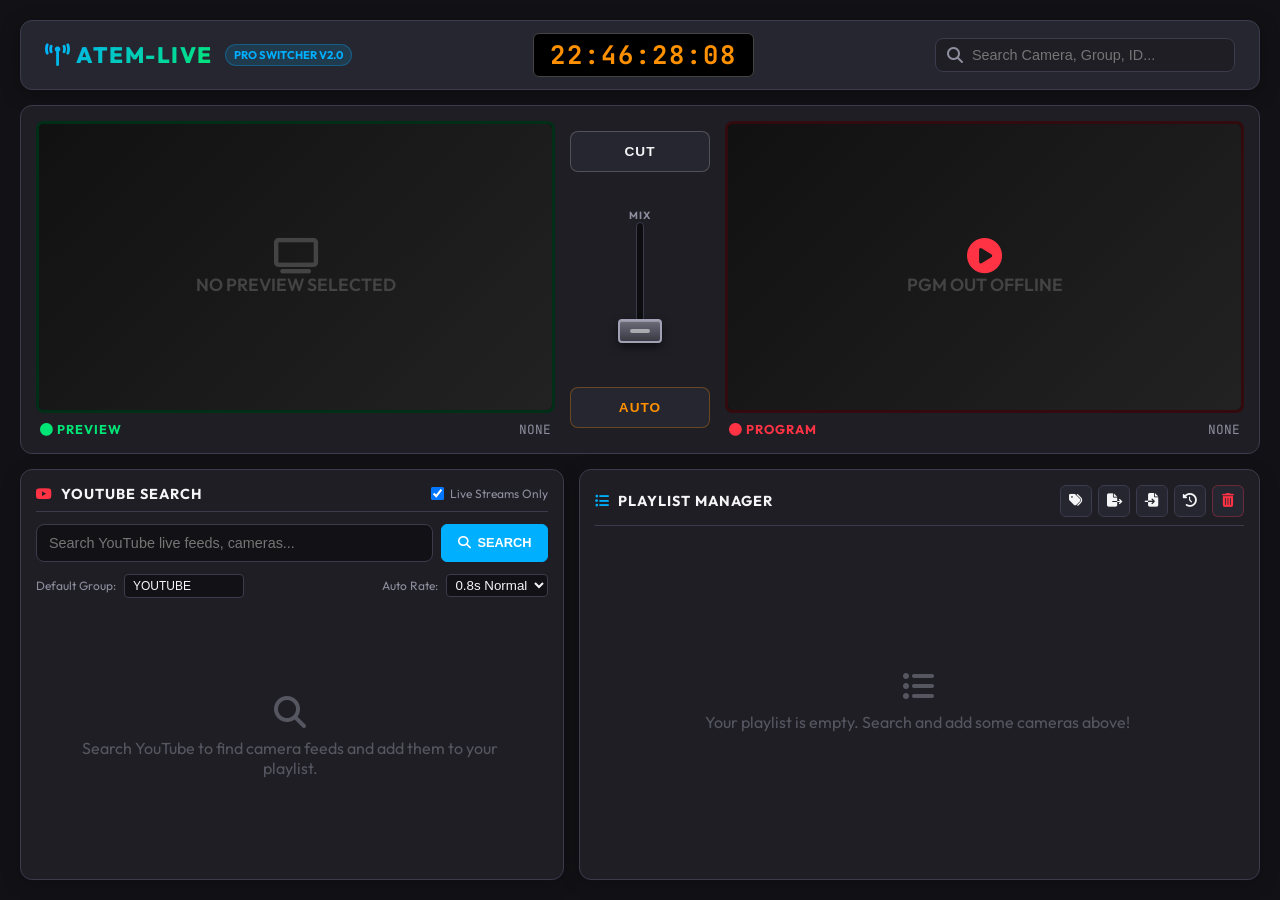
==== templates/console.html @ 8ec348fd "Initial commit" ====
<!DOCTYPE html>
<html lang="en">
<head>
    <meta charset="UTF-8">
    <meta name="viewport" content="width=device-width, initial-scale=1.0">
    <title>YT Live Camera - Switcher Console</title>
    <!-- Use our premium broadcaster CSS -->
    <link rel="stylesheet" href="/static/css/console.css">
    <!-- Font Awesome for clean, premium icons -->
    <link rel="stylesheet" href="https://cdnjs.cloudflare.com/ajax/libs/font-awesome/6.4.0/css/all.min.css">
    
    <!-- Global JS Error Overlay for Debugging -->
    <script>
        window.onerror = function(msg, url, line, col, error) {
            const errDiv = document.createElement('div');
            errDiv.style.position = 'fixed';
            errDiv.style.top = '10px';
            errDiv.style.left = '10px';
            errDiv.style.backgroundColor = 'rgba(255, 30, 30, 0.95)';
            errDiv.style.color = 'white';
            errDiv.style.padding = '15px';
            errDiv.style.zIndex = '99999';
            errDiv.style.fontFamily = 'monospace';
            errDiv.style.borderRadius = '8px';
            errDiv.style.border = '2px solid white';
            errDiv.style.boxShadow = '0 0 20px rgba(0,0,0,0.5)';
            errDiv.style.fontSize = '12px';
            errDiv.style.maxWidth = '90vw';
            errDiv.style.wordBreak = 'break-all';
            errDiv.innerHTML = `<strong>Console JS Error:</strong> ${msg}<br><strong>File:</strong> ${url}<br><strong>Line:</strong> ${line}:${col}<br><br><strong>Stack:</strong> ${error ? error.stack : 'N/A'}`;
            document.body.appendChild(errDiv);
            return false;
        };
    </script>
</head>
<body>
    <!-- Top Bar Header -->
    <header class="switcher-header">
        <div class="brand-section">
            <span class="brand-logo"><i class="fa-solid fa-tower-broadcast"></i> ATEM-LIVE</span>
            <span class="brand-badge">PRO SWITCHER v2.0</span>
        </div>
        
        <!-- Live System Clock (Timecode) -->
        <div class="timecode-display" id="timecode">00:00:00:00</div>
        
        <!-- Search Bar -->
        <div class="search-bar-container">
            <i class="fa-solid fa-magnifying-glass search-icon"></i>
            <input type="text" id="search-input" class="search-input" placeholder="Search Camera, Group, ID...">
        </div>
    </header>

    <!-- Main Workspace -->
    <div class="switcher-workspace">
        <!-- MONITOR WALL -->
        <div class="monitor-wall">
            <!-- PREVIEW (PVW) MONITOR -->
            <div class="monitor pvw" id="pvw-monitor">
                <div class="monitor-screen" id="pvw-screen">
                    <div id="pvw-player"></div>
                    <div class="monitor-screen-placeholder" id="pvw-placeholder">
                        <i class="fa-solid fa-tv fa-2x"></i>
                        <span>NO PREVIEW SELECTED</span>
                    </div>
                </div>
                <div class="tally-label">
                    <span class="tally-text"><i class="fa-solid fa-circle"></i> PREVIEW</span>
                    <span class="cam-name-tag" id="pvw-cam-name">NONE</span>
                </div>
            </div>

            <!-- TRANSITION CONTROLS (T-BAR) -->
            <div class="transition-center">
                <button class="trans-btn btn-cut" id="cut-btn" title="Instant Cut Switch">CUT</button>
                
                <!-- Interactive Visual T-Bar -->
                <div class="tbar-container" id="tbar-container">
                    <span class="tbar-label">MIX</span>
                    <div class="tbar-track" id="tbar-track">
                        <div class="tbar-progress" id="tbar-progress"></div>
                        <div class="tbar-handle" id="tbar-handle"></div>
                    </div>
                    <span class="tbar-label">WIPE</span>
                </div>
                
                <button class="trans-btn btn-auto" id="auto-btn" title="Timed Auto Mix Transition">AUTO</button>
            </div>

            <!-- PROGRAM (PGM) MONITOR -->
            <div class="monitor pgm" id="pgm-monitor">
                <div class="monitor-screen" id="pgm-screen">
                    <div id="pgm-player"></div>
                    <div class="monitor-screen-placeholder" id="pgm-placeholder">
                        <i class="fa-solid fa-circle-play fa-2x" style="color: var(--color-pgm);"></i>
                        <span>PGM OUT OFFLINE</span>
                    </div>
                </div>
                <div class="tally-label">
                    <span class="tally-text"><i class="fa-solid fa-circle"></i> PROGRAM</span>
                    <span class="cam-name-tag" id="pgm-cam-name">NONE</span>
                </div>
            </div>
        </div>

        <!-- DUAL COLUMN CONTROL ZONE -->
        <div class="control-zone">
            <!-- COLUMN 1: YOUTUBE SEARCH & DISCOVERY -->
            <div class="control-panel search-panel">
                <div class="panel-header">
                    <h3><i class="fa-brands fa-youtube" style="color: var(--color-pgm);"></i> YOUTUBE SEARCH</h3>
                    <div class="search-filters">
                        <label class="checkbox-label">
                            <input type="checkbox" id="yt-search-live" checked> Live Streams Only
                        </label>
                    </div>
                </div>
                
                <div class="search-form-row">
                    <input type="text" id="yt-search-query" placeholder="Search YouTube live feeds, cameras...">
                    <button class="btn-primary" id="yt-search-btn"><i class="fa-solid fa-magnifying-glass"></i> SEARCH</button>
                </div>
                
                <div class="search-settings-row">
                    <label>Default Group:</label>
                    <input type="text" id="yt-default-group" value="YOUTUBE" placeholder="e.g. CITIES">
                    
                    <!-- Auto Rate Select -->
                    <label style="margin-left:auto;">Auto Rate:</label>
                    <select id="auto-rate-select" style="padding: 2px 4px; background: var(--bg-dark); border: 1px solid var(--border-color); color: var(--text-main); border-radius: 4px;">
                        <option value="400">0.4s Fast</option>
                        <option value="800" selected>0.8s Normal</option>
                        <option value="1500">1.5s Slow</option>
                        <option value="3000">3.0s Long</option>
                    </select>
                </div>

                <div class="search-results-list" id="yt-search-results">
                    <div class="panel-placeholder">
                        <i class="fa-solid fa-magnifying-glass fa-2x"></i>
                        <p>Search YouTube to find camera feeds and add them to your playlist.</p>
                    </div>
                </div>
            </div>

            <!-- COLUMN 2: PLAYLIST MANAGER -->
            <div class="control-panel playlist-panel">
                <div class="panel-header">
                    <h3><i class="fa-solid fa-list-ul" style="color: var(--color-blue);"></i> PLAYLIST MANAGER</h3>
                    
                    <!-- Quick System Actions Toolbar -->
                    <div class="header-actions">
                        <button class="icon-btn" id="fetch-all-titles-btn" title="Download names from YouTube"><i class="fa-solid fa-tags"></i></button>
                        <button class="icon-btn" id="export-playlist-btn" title="Export playlist as JSON"><i class="fa-solid fa-file-export"></i></button>
                        <button class="icon-btn" id="import-playlist-trigger" title="Upload playlist from JSON"><i class="fa-solid fa-file-import"></i></button>
                        <button class="icon-btn" id="restore-backup-btn" title="Restore Backup Playlist"><i class="fa-solid fa-clock-rotate-left"></i></button>
                        <button class="icon-btn btn-danger" id="clear-all-btn" title="Clear All Playlist Items"><i class="fa-solid fa-trash-can"></i></button>
                    </div>
                    <input type="file" id="import-playlist-file" style="display: none;" accept=".json,.pl">
                </div>

                <div class="playlist-items-list" id="playlist-items">
                    <div class="panel-placeholder">
                        <i class="fa-solid fa-list-ul fa-2x"></i>
                        <p>Your playlist is empty. Search and add some cameras above!</p>
                    </div>
                </div>
            </div>
        </div>
    </div>

    <!-- EDIT MODAL OVERLAY -->
    <div class="modal-overlay" id="edit-modal">
        <div class="modal-content">
            <div class="modal-header">
                <h3><i class="fa-solid fa-pen"></i> EDIT SWITCHER INPUT</h3>
                <button class="modal-close" id="edit-modal-close">&times;</button>
            </div>
            <div class="modal-body">
                <div class="form-group">
                    <label>Video ID</label>
                    <input type="text" id="edit-video-id" disabled style="opacity: 0.6;">
                </div>
                <div class="form-group">
                    <label>Camera Name</label>
                    <input type="text" id="edit-video-name" placeholder="Name">
                </div>
                <div class="form-group">
                    <label>Group / Category</label>
                    <input type="text" id="edit-video-group" placeholder="e.g. CITIES, BEACHES">
                </div>
                <div class="form-group">
                    <label>Digital Zoom (DVE)</label>
                    <div style="display: flex; align-items: center; gap: 10px;">
                        <input type="range" id="edit-video-zoom" min="1.0" max="4.0" step="0.05" value="1.0" style="flex: 1;">
                        <span id="edit-video-zoom-val" style="width: 50px; font-family: monospace; text-align: right;">1.00x</span>
                    </div>
                </div>
                <div class="form-group">
                    <label>Pan X (Horizontal)</label>
                    <div style="display: flex; align-items: center; gap: 10px;">
                        <input type="range" id="edit-video-panx" min="-100" max="100" step="1" value="0" style="flex: 1;">
                        <span id="edit-video-panx-val" style="width: 50px; font-family: monospace; text-align: right;">0%</span>
                    </div>
                </div>
                <div class="form-group">
                    <label>Pan Y (Vertical)</label>
                    <div style="display: flex; align-items: center; gap: 10px;">
                        <input type="range" id="edit-video-pany" min="-100" max="100" step="1" value="0" style="flex: 1;">
                        <span id="edit-video-pany-val" style="width: 50px; font-family: monospace; text-align: right;">0%</span>
                    </div>
                </div>
                <button class="btn-secondary" id="edit-reset-dve-btn" style="margin-top: 10px; width: 100%; font-size: 0.8rem; padding: 8px; border: 1px dashed rgba(255,255,255,0.2);">RESET ZOOM/PAN</button>
            </div>
            <div class="modal-footer">
                <button class="btn-secondary" id="edit-cancel-btn">CANCEL</button>
                <button class="btn-primary" id="edit-update-btn">UPDATE INPUT</button>
            </div>
        </div>
    </div>
    </div>

    <!-- YouTube Iframe API Script -->
    <script src="https://www.youtube.com/iframe_api"></script>
    
    <!-- Switcher Logic -->
    <script>
        // --- Web Clock & Timecode ---
        function updateTimecode() {
            const el = document.getElementById('timecode');
            if (!el) return;
            const now = new Date();
            const hours = String(now.getHours()).padStart(2, '0');
            const minutes = String(now.getMinutes()).padStart(2, '0');
            const seconds = String(now.getSeconds()).padStart(2, '0');
            
            // Calculate a fake broadcast frame counter based on milliseconds (25 fps)
            const frames = String(Math.floor((now.getMilliseconds() / 1000) * 25)).padStart(2, '0');
            el.textContent = `${hours}:${minutes}:${seconds}:${frames}`;
        }
        setInterval(updateTimecode, 40);

        // --- WebSocket Communication ---
        let socket;
        function connectWebSocket() {
            const protocol = window.location.protocol === 'https:' ? 'wss:' : 'ws:';
            socket = new WebSocket(`${protocol}//${window.location.host}/ws`);
            
            socket.onopen = () => {
                console.log("Console: WebSocket Connected");
                // Request current state from dashboard
                sendCommand({ action: 'request_sync' });
            };
            
            socket.onmessage = (event) => {
                try {
                    const msg = JSON.parse(event.data);
                    console.log("Console: Command Received:", msg);
                    
                    if (msg.action === 'sync_state' || msg.action === 'sync_active') {
                        if (msg.pgmVideoId && msg.pgmVideoId !== programVideoId) {
                            programVideoId = msg.pgmVideoId;
                            // If preview is matching the new program, clear it or swap
                            if (previewVideoId === programVideoId) {
                                previewVideoId = '';
                            }
                            syncMonitorPlayers();
                            renderSwitcherUI();
                        }
                    } else if (msg.action === 'refresh_playlist') {
                        loadPlaylist();
                    }
                } catch(e) {
                    console.error("Console: Error processing message", e);
                }
            };
            
            socket.onclose = () => {
                console.log("Console: WebSocket Closed. Reconnecting...");
                setTimeout(connectWebSocket, 3000);
            };
            socket.onerror = (err) => console.error("Console: WebSocket Error", err);
        }
        connectWebSocket();

        const bc = new BroadcastChannel('dashboard_control');
        bc.onmessage = (event) => {
            const msg = event.data;
            if (msg.action === 'sync_state' || msg.action === 'sync_active') {
                if (msg.pgmVideoId && msg.pgmVideoId !== programVideoId) {
                    programVideoId = msg.pgmVideoId;
                    if (previewVideoId === programVideoId) previewVideoId = '';
                    syncMonitorPlayers();
                    renderSwitcherUI();
                }
            } else if (msg.action === 'refresh_playlist') {
                loadPlaylist();
            }
        };

        function sendCommand(data) {
            if (socket && socket.readyState === WebSocket.OPEN) {
                socket.send(JSON.stringify(data));
            }
            bc.postMessage(data);
        }

        // --- System State ---
        let playlist = [];
        let programVideoId = '';
        let previewVideoId = '';
        let searchQuery = '';
        
        let pgmPlayer = null;
        let pvwPlayer = null;
        let pgmPlayerReady = false;
        let pvwPlayerReady = false;
        
        let editingVideoId = null;
        let originalZoom = 1.0;
        let originalPanX = 0;
        let originalPanY = 0;

        // --- Presets Data ---
        const PRESETS = {
            default: [
                { id: "8H3nRCFVR6Y", name: "Tokyo Shibuya Crossing Live", group: "CITIES" },
                { id: "4qyZLflp-sI", name: "New York Times Square Live", group: "CITIES" },
                { id: "M3EYAY2MftI", name: "London Abbey Road Live", group: "CITIES" },
                { id: "r8N6IsoIkTk", name: "Venice Canal Grand Bridge", group: "CITIES" },
                { id: "jPTD2gnZUXg", name: "Earth Orbit view - NASA ISS", group: "SPACE" },
                { id: "3ATYHKN2hIg", name: "Monterey Bay Aquarium Otter Cam", group: "ANIMALS" },
                { id: "NqOmHpwMUxs", name: "Seattle Otter Exhibit Live Feed", group: "ANIMALS" },
                { id: "Dz-VQup0fCg", name: "Severn Valley Train Railway Station", group: "TRAINS" },
                { id: "QRicd-vzRaI", name: "Cabview Driver Tram Streetcar", group: "TRAINS" }
            ],
            cities: [
                { id: "8H3nRCFVR6Y", name: "Tokyo Shibuya Crossing Live", group: "CITIES" },
                { id: "4qyZLflp-sI", name: "New York Times Square Live", group: "CITIES" },
                { id: "M3EYAY2MftI", name: "London Abbey Road Live", group: "CITIES" },
                { id: "r8N6IsoIkTk", name: "Venice Canal Grand Bridge", group: "CITIES" },
                { id: "z_Wf0fX6c-c", name: "Seoul City Center Live Cam", group: "CITIES" },
                { id: "Q71sLS8h9a4", name: "Bangkok Sukhumvit Street View", group: "CITIES" }
            ],
            nature: [
                { id: "jPTD2gnZUXg", name: "Earth View from Space", group: "SPACE" },
                { id: "3ATYHKN2hIg", name: "Monterey Bay Sea Otters Live", group: "ANIMALS" },
                { id: "NqOmHpwMUxs", name: "Seattle Aquarium Otter Exhibit", group: "ANIMALS" },
                { id: "Fw9hgttWzIg", name: "Lamai Beach Koh Samui Live", group: "BEACH" },
                { id: "SQtbYLhcC4I", name: "Koh Nang Yuan Island Beach Live", group: "BEACH" }
            ],
            trains: [
                { id: "Dz-VQup0fCg", name: "Severn Valley Railway Station Live", group: "TRAINS" },
                { id: "tAWFO8_O_7M", name: "Bergen Line Railway Cabview Norway", group: "TRAINS" },
                { id: "_eArnSLGhSo", name: "Ashland Virginia PTZ Train Cam", group: "TRAINS" },
                { id: "QRicd-vzRaI", name: "Tram Cabview Driver Perspective", group: "TRAINS" }
            ]
        };

        // --- Load & Save Playlist ---
        async function loadPlaylist() {
            try {
                const res = await fetch('/playlist');
                const data = await res.json();
                playlist = data.playlist;
                
                // Initialize default program/preview ids if not set
                if (playlist.length > 0) {
                    if (!programVideoId) programVideoId = playlist[0].id;
                    if (!previewVideoId && playlist.length > 1) previewVideoId = playlist[1].id;
                }
                
                renderSwitcherUI();
                syncMonitorPlayers();
            } catch(e) {
                console.error("Console: Error loading playlist", e);
            }
        }

        async function savePlaylist() {
            await fetch('/playlist', {
                method: 'POST',
                headers: { 'Content-Type': 'application/json' },
                body: JSON.stringify({ playlist: playlist })
            });
            sendCommand({ action: 'refresh_playlist' });
        }

        // --- YouTube Embed Players ---
        function onYouTubeIframeAPIReady() {
            console.log("Console: YouTube API Ready, building monitors...");
            
            // Build PVW player
            pvwPlayer = new YT.Player('pvw-player', {
                height: '100%',
                width: '100%',
                videoId: '',
                playerVars: { 'autoplay': 0, 'mute': 1, 'controls': 1 },
                events: {
                    'onReady': () => {
                        pvwPlayerReady = true;
                        document.getElementById('pvw-placeholder').style.display = 'none';
                        syncMonitorPlayers();
                    }
                }
            });

            // Build PGM player
            pgmPlayer = new YT.Player('pgm-player', {
                height: '100%',
                width: '100%',
                videoId: '',
                playerVars: { 'autoplay': 0, 'mute': 1, 'controls': 1 },
                events: {
                    'onReady': () => {
                        pgmPlayerReady = true;
                        document.getElementById('pgm-placeholder').style.display = 'none';
                        syncMonitorPlayers();
                    }
                }
            });

            loadPlaylist();
        }

        function syncMonitorPlayers() {
            if (pvwPlayerReady && pvwPlayer && pvwPlayer.loadVideoById) {
                if (previewVideoId) {
                    pvwPlayer.loadVideoById({ videoId: previewVideoId });
                    pvwPlayer.mute();
                    document.getElementById('pvw-placeholder').style.display = 'none';
                } else {
                    pvwPlayer.stopVideo();
                    document.getElementById('pvw-placeholder').style.display = 'flex';
                }
            }
            
            if (pgmPlayerReady && pgmPlayer && pgmPlayer.loadVideoById) {
                if (programVideoId) {
                    pgmPlayer.loadVideoById({ videoId: programVideoId });
                    pgmPlayer.mute();
                    document.getElementById('pgm-placeholder').style.display = 'none';
                } else {
                    pgmPlayer.stopVideo();
                    document.getElementById('pgm-placeholder').style.display = 'flex';
                }
            }

            // Apply zoom/pan transforms to monitors
            const pvwEl = document.getElementById('pvw-player');
            if (pvwEl) {
                const pvwItem = playlist.find(v => v.id === previewVideoId);
                if (pvwItem) {
                    const z = pvwItem.zoom || 1.0;
                    const px = pvwItem.panX || 0;
                    const py = pvwItem.panY || 0;
                    pvwEl.style.transform = `scale(${z}) translate(${px}%, ${py}%)`;
                } else {
                    pvwEl.style.transform = 'none';
                }
            }

            const pgmEl = document.getElementById('pgm-player');
            if (pgmEl) {
                const pgmItem = playlist.find(v => v.id === programVideoId);
                if (pgmItem) {
                    const z = pgmItem.zoom || 1.0;
                    const px = pgmItem.panX || 0;
                    const py = pgmItem.panY || 0;
                    pgmEl.style.transform = `scale(${z}) translate(${px}%, ${py}%)`;
                } else {
                    pgmEl.style.transform = 'none';
                }
            }

            // Update monitor tally lighting and names
            const pvwMon = document.getElementById('pvw-monitor');
            const pgmMon = document.getElementById('pgm-monitor');
            const pvwName = document.getElementById('pvw-cam-name');
            const pgmName = document.getElementById('pgm-cam-name');

            if (previewVideoId) {
                pvwMon.classList.add('active-tally');
                const item = playlist.find(v => v.id === previewVideoId);
                pvwName.textContent = item ? `${item.name || item.id}` : previewVideoId;
            } else {
                pvwMon.classList.remove('active-tally');
                pvwName.textContent = 'NONE';
            }

            if (programVideoId) {
                pgmMon.classList.add('active-tally');
                const item = playlist.find(v => v.id === programVideoId);
                pgmName.textContent = item ? `${item.name || item.id}` : programVideoId;
            } else {
                pgmMon.classList.remove('active-tally');
                pgmName.textContent = 'NONE';
            }
        }

        // --- Search Feature ---
        document.getElementById('search-input').oninput = (e) => {
            searchQuery = e.target.value.trim();
            renderSwitcherUI();
        };

        // --- YouTube Search & Edit Logic ---
        async function fetchYouTubeTitle(id) {
            try {
                const res = await fetch(`https://www.youtube.com/oembed?url=https://www.youtube.com/watch?v=${id}&format=json`);
                if (!res.ok) return null;
                const data = await res.json();
                return data.title;
            } catch (e) {
                console.error("Error fetching title:", e);
                return null;
            }
        }

        const ytSearchBtn = document.getElementById('yt-search-btn');
        const ytSearchQuery = document.getElementById('yt-search-query');
        const ytSearchLive = document.getElementById('yt-search-live');
        const ytSearchResults = document.getElementById('yt-search-results');
        const ytDefaultGroup = document.getElementById('yt-default-group');

        async function performYoutubeSearch() {
            const query = ytSearchQuery.value.trim();
            if (!query) return;

            ytSearchBtn.disabled = true;
            ytSearchBtn.innerHTML = '<i class="fa-solid fa-spinner fa-spin"></i>';
            ytSearchResults.innerHTML = '<div style="text-align:center; padding: 15px; color: var(--text-muted); font-size: 0.8rem; width: 100%;"><i class="fa-solid fa-spinner fa-spin"></i> Searching YouTube...</div>';

            try {
                const liveOnly = ytSearchLive.checked;
                const response = await fetch(`/api/search?q=${encodeURIComponent(query)}&live=${liveOnly}`);
                const data = await response.json();
                
                renderSearchResults(data.results || []);
            } catch(e) {
                console.error("Search error:", e);
                ytSearchResults.innerHTML = '<div style="text-align:center; padding: 15px; color: var(--color-pgm); font-size: 0.8rem; width: 100%;">Search failed. Please try again.</div>';
            } finally {
                ytSearchBtn.disabled = false;
                ytSearchBtn.innerHTML = '<i class="fa-solid fa-magnifying-glass"></i> SEARCH';
            }
        }

        ytSearchBtn.onclick = performYoutubeSearch;
        ytSearchQuery.onkeydown = (e) => {
            if (e.key === 'Enter') {
                performYoutubeSearch();
            }
        };

        function renderSearchResults(results) {
            ytSearchResults.innerHTML = '';
            if (results.length === 0) {
                ytSearchResults.innerHTML = '<div style="text-align:center; padding: 15px; color: var(--text-muted); font-size: 0.8rem; width: 100%;">No results found.</div>';
                return;
            }

            results.forEach(video => {
                const isAlreadyAdded = playlist.some(item => item.id === video.id);
                
                const card = document.createElement('div');
                card.className = 'yt-result-card';

                const thumb = document.createElement('div');
                thumb.className = 'yt-result-thumb';
                thumb.style.backgroundImage = `url('${video.thumbnail || "https://img.youtube.com/vi/" + video.id + "/mqdefault.jpg"}')`;

                const info = document.createElement('div');
                info.className = 'yt-result-info';

                const title = document.createElement('div');
                title.className = 'yt-result-title';
                title.textContent = video.title || 'Untitled Video';
                title.title = video.title;

                const channel = document.createElement('div');
                channel.className = 'yt-result-channel';
                channel.textContent = video.channel || 'Unknown Channel';

                info.appendChild(title);
                info.appendChild(channel);

                const addBtn = document.createElement('button');
                addBtn.className = `yt-result-add-btn ${isAlreadyAdded ? 'added' : ''}`;
                addBtn.innerHTML = isAlreadyAdded ? '<i class="fa-solid fa-check"></i>' : '<i class="fa-solid fa-plus"></i>';
                addBtn.disabled = isAlreadyAdded;
                addBtn.title = isAlreadyAdded ? 'Already added' : 'Add to playlist';

                addBtn.onclick = async () => {
                    if (playlist.some(item => item.id === video.id)) return;
                    
                    const group = ytDefaultGroup.value.trim().toUpperCase() || 'YOUTUBE';
                    playlist.push({
                        id: video.id,
                        name: video.title || `YouTube Cam Feed`,
                        group: group
                    });
                    
                    if (playlist.length === 1) {
                        programVideoId = video.id;
                    } else if (playlist.length === 2 && !previewVideoId) {
                        previewVideoId = video.id;
                    }

                    await savePlaylist();
                    renderSwitcherUI();
                    syncMonitorPlayers();

                    addBtn.className = 'yt-result-add-btn added';
                    addBtn.innerHTML = '<i class="fa-solid fa-check"></i>';
                    addBtn.disabled = true;
                    addBtn.title = 'Already added';
                };

                card.appendChild(thumb);
                card.appendChild(info);
                card.appendChild(addBtn);
                ytSearchResults.appendChild(card);
            });
        }

        // --- Render Switcher UI (Redesigned Playlist Items Manager) ---
        function renderSwitcherUI() {
            const grid = document.getElementById('playlist-items');
            grid.innerHTML = '';

            // Filter playlist based on the top bar search input
            const filteredPlaylist = playlist.filter(item => {
                const search = searchQuery.toLowerCase();
                const name = (item.name || '').toLowerCase();
                const group = (item.group || '').toLowerCase();
                const id = (item.id || '').toLowerCase();
                return name.includes(search) || group.includes(search) || id.includes(search);
            });

            if (filteredPlaylist.length === 0) {
                grid.innerHTML = `<div class="panel-placeholder">
                    <i class="fa-solid fa-list-ul fa-2x"></i>
                    <p>${playlist.length === 0 ? 'Your playlist is empty. Search and add some cameras above!' : 'No playlist items match your filter.'}</p>
                </div>`;
                return;
            }

            filteredPlaylist.forEach((item) => {
                const globalIndex = playlist.indexOf(item);
                
                const card = document.createElement('div');
                card.className = `playlist-item-card ${item.id === programVideoId ? 'active-pgm' : ''} ${item.id === previewVideoId ? 'active-pvw' : ''}`;
                card.draggable = true;

                // Drag handle
                const dragHandle = document.createElement('div');
                dragHandle.className = 'drag-handle';
                dragHandle.innerHTML = '<i class="fa-solid fa-grip-vertical"></i>';

                // Thumbnail
                const thumb = document.createElement('div');
                thumb.className = 'playlist-item-thumb';
                thumb.style.backgroundImage = `url('https://img.youtube.com/vi/${item.id}/mqdefault.jpg')`;

                // Info
                const info = document.createElement('div');
                info.className = 'playlist-item-info';

                const title = document.createElement('div');
                title.className = 'playlist-item-title';
                if (item.starred) {
                    title.innerHTML = `<i class="fa-solid fa-star" style="color: #ffca28; margin-right: 5px;" title="Starred Camera"></i> ${item.name || item.id}`;
                } else {
                    title.textContent = item.name || item.id;
                }
                title.title = item.name || item.id;

                const meta = document.createElement('div');
                meta.className = 'playlist-item-meta';

                const camNumber = document.createElement('span');
                camNumber.className = 'cam-number';
                camNumber.textContent = `CAM ${globalIndex + 1}`;

                const groupBadge = document.createElement('span');
                groupBadge.className = 'group-badge';
                groupBadge.textContent = item.group || 'UNGROUPED';

                meta.appendChild(camNumber);
                meta.appendChild(groupBadge);
                info.appendChild(title);
                info.appendChild(meta);

                // Actions row
                const actions = document.createElement('div');
                actions.className = 'playlist-item-actions';

                // PVW button
                const btnPvw = document.createElement('button');
                btnPvw.className = `tally-btn tally-btn-pvw ${item.id === previewVideoId ? 'active' : ''}`;
                btnPvw.textContent = 'PVW';
                btnPvw.onclick = () => selectPreview(item.id);

                // PGM button
                const btnPgm = document.createElement('button');
                btnPgm.className = `tally-btn tally-btn-pgm ${item.id === programVideoId ? 'active' : ''}`;
                btnPgm.textContent = 'PGM';
                btnPgm.onclick = () => selectProgramDirect(item.id);

                // Star button
                const btnStar = document.createElement('button');
                btnStar.className = `action-btn-circle star-btn ${item.starred ? 'active' : ''}`;
                btnStar.innerHTML = item.starred ? '<i class="fa-solid fa-star" style="color: #ffca28;"></i>' : '<i class="fa-regular fa-star"></i>';
                btnStar.title = item.starred ? 'Unstar camera' : 'Star camera';
                btnStar.onclick = async (e) => {
                    e.stopPropagation();
                    item.starred = !item.starred;
                    await savePlaylist();
                    renderSwitcherUI();
                };

                // Edit button
                const btnEdit = document.createElement('button');
                btnEdit.className = 'action-btn-circle';
                btnEdit.innerHTML = '<i class="fa-solid fa-pen"></i>';
                btnEdit.title = 'Edit Title/Group';
                btnEdit.onclick = () => startEdit(item);

                // Delete button
                const btnDel = document.createElement('button');
                btnDel.className = 'action-btn-circle delete';
                btnDel.innerHTML = '<i class="fa-solid fa-trash"></i>';
                btnDel.title = 'Remove Camera';
                btnDel.onclick = () => deleteVideo(item.id);

                actions.appendChild(btnPvw);
                actions.appendChild(btnPgm);
                actions.appendChild(btnStar);
                actions.appendChild(btnEdit);
                actions.appendChild(btnDel);

                card.appendChild(dragHandle);
                card.appendChild(thumb);
                card.appendChild(info);
                card.appendChild(actions);

                // HTML5 Drag and Drop Sorting Handlers
                card.ondragstart = (e) => {
                    e.dataTransfer.setData('text/plain', item.id);
                    card.style.opacity = '0.5';
                };
                card.ondragend = () => {
                    card.style.opacity = '1';
                };
                card.ondragover = (e) => e.preventDefault();
                card.ondrop = async (e) => {
                    e.preventDefault();
                    const draggedId = e.dataTransfer.getData('text/plain');
                    if (draggedId && draggedId !== item.id) {
                        const draggedIdx = playlist.findIndex(v => v.id === draggedId);
                        const targetIdx = playlist.findIndex(v => v.id === item.id);
                        if (draggedIdx !== -1 && targetIdx !== -1) {
                            const tempItem = playlist[draggedIdx];
                            playlist.splice(draggedIdx, 1);
                            playlist.splice(targetIdx, 0, tempItem);
                            await savePlaylist();
                            renderSwitcherUI();
                        }
                    }
                };

                grid.appendChild(card);
            });
        }

        // --- Edit Modal Handlers ---
        const editModal = document.getElementById('edit-modal');
        
        function startEdit(item) {
            editingVideoId = item.id;
            originalZoom = item.zoom || 1.0;
            originalPanX = item.panX || 0;
            originalPanY = item.panY || 0;

            document.getElementById('edit-video-id').value = item.id;
            document.getElementById('edit-video-name').value = item.name || '';
            document.getElementById('edit-video-group').value = item.group || '';
            
            document.getElementById('edit-video-zoom').value = originalZoom;
            document.getElementById('edit-video-panx').value = originalPanX;
            document.getElementById('edit-video-pany').value = originalPanY;
            
            document.getElementById('edit-video-zoom-val').textContent = `${originalZoom.toFixed(2)}x`;
            document.getElementById('edit-video-panx-val').textContent = `${originalPanX > 0 ? '+' : ''}${originalPanX}%`;
            document.getElementById('edit-video-pany-val').textContent = `${originalPanY > 0 ? '+' : ''}${originalPanY}%`;

            editModal.classList.add('show');
        }

        function closeEditModal() {
            editingVideoId = null;
            document.getElementById('edit-video-id').value = '';
            document.getElementById('edit-video-name').value = '';
            document.getElementById('edit-video-group').value = '';
            editModal.classList.remove('show');
        }

        function cancelEdit() {
            if (editingVideoId) {
                // Revert live preview styles back to originals
                if (editingVideoId === previewVideoId) {
                    const pvwEl = document.getElementById('pvw-player');
                    if (pvwEl) pvwEl.style.transform = `scale(${originalZoom}) translate(${originalPanX}%, ${originalPanY}%)`;
                }
                if (editingVideoId === programVideoId) {
                    const pgmEl = document.getElementById('pgm-player');
                    if (pgmEl) pgmEl.style.transform = `scale(${originalZoom}) translate(${originalPanX}%, ${originalPanY}%)`;
                    
                    sendCommand({
                        action: 'zoom_pan_live',
                        videoId: editingVideoId,
                        zoom: originalZoom,
                        panX: originalPanX,
                        panY: originalPanY
                    });
                }
            }
            closeEditModal();
        }

        document.getElementById('edit-cancel-btn').onclick = cancelEdit;
        document.getElementById('edit-modal-close').onclick = cancelEdit;

        function updateEditDVEPreview() {
            const zoom = parseFloat(document.getElementById('edit-video-zoom').value);
            const panX = parseInt(document.getElementById('edit-video-panx').value);
            const panY = parseInt(document.getElementById('edit-video-pany').value);
            
            document.getElementById('edit-video-zoom-val').textContent = `${zoom.toFixed(2)}x`;
            document.getElementById('edit-video-panx-val').textContent = `${panX > 0 ? '+' : ''}${panX}%`;
            document.getElementById('edit-video-pany-val').textContent = `${panY > 0 ? '+' : ''}${panY}%`;

            if (editingVideoId) {
                // Live update monitor players
                if (editingVideoId === previewVideoId) {
                    const pvwEl = document.getElementById('pvw-player');
                    if (pvwEl) pvwEl.style.transform = `scale(${zoom}) translate(${panX}%, ${panY}%)`;
                }
                if (editingVideoId === programVideoId) {
                    const pgmEl = document.getElementById('pgm-player');
                    if (pgmEl) pgmEl.style.transform = `scale(${zoom}) translate(${panX}%, ${panY}%)`;
                    
                    // Real-time broadcast update to dashboard
                    sendCommand({
                        action: 'zoom_pan_live',
                        videoId: editingVideoId,
                        zoom: zoom,
                        panX: panX,
                        panY: panY
                    });
                }
            }
        }

        // Bind sliders input events for live preview feedback
        document.getElementById('edit-video-zoom').oninput = updateEditDVEPreview;
        document.getElementById('edit-video-panx').oninput = updateEditDVEPreview;
        document.getElementById('edit-video-pany').oninput = updateEditDVEPreview;

        // Reset DVE button
        document.getElementById('edit-reset-dve-btn').onclick = () => {
            document.getElementById('edit-video-zoom').value = 1.0;
            document.getElementById('edit-video-panx').value = 0;
            document.getElementById('edit-video-pany').value = 0;
            updateEditDVEPreview();
        };

        document.getElementById('edit-update-btn').onclick = async () => {
            const name = document.getElementById('edit-video-name').value.trim();
            const group = document.getElementById('edit-video-group').value.trim().toUpperCase() || 'UNGROUPED';
            const zoom = parseFloat(document.getElementById('edit-video-zoom').value);
            const panX = parseInt(document.getElementById('edit-video-panx').value);
            const panY = parseInt(document.getElementById('edit-video-pany').value);
            
            if (editingVideoId) {
                const item = playlist.find(v => v.id === editingVideoId);
                if (item) {
                    item.name = name;
                    item.group = group;
                    item.zoom = zoom;
                    item.panX = panX;
                    item.panY = panY;
                    
                    await savePlaylist();
                    closeEditModal();
                    renderSwitcherUI();
                }
            }
        };

        // --- Video Switcher Actions ---
        function selectPreview(id) {
            if (id === programVideoId) {
                console.log("Console: PVW cannot be identical to active PGM.");
                return;
            }
            previewVideoId = id;
            syncMonitorPlayers();
            renderSwitcherUI();
        }

        function selectProgramDirect(id) {
            programVideoId = id;
            if (previewVideoId === id) previewVideoId = '';
            
            sendCommand({
                action: 'switch',
                videoId: programVideoId,
                transitionType: 'cut'
            });

            syncMonitorPlayers();
            renderSwitcherUI();
        }

        // CUT Button Event
        document.getElementById('cut-btn').onclick = () => {
            if (!previewVideoId) {
                alert("Please select a camera on PVW first to execute transition.");
                return;
            }
            const temp = programVideoId;
            programVideoId = previewVideoId;
            previewVideoId = temp;
            
            sendCommand({
                action: 'switch',
                videoId: programVideoId,
                transitionType: 'cut'
            });

            syncMonitorPlayers();
            renderSwitcherUI();
        };

        // AUTO Button Event
        document.getElementById('auto-btn').onclick = () => {
            if (!previewVideoId) {
                alert("Please select a camera on PVW first to execute transition.");
                return;
            }
            
            const btn = document.getElementById('auto-btn');
            btn.classList.add('active');
            
            const rate = parseInt(document.getElementById('auto-rate-select').value) || 800;
            
            sendCommand({
                action: 'switch',
                videoId: previewVideoId,
                transitionType: 'auto',
                duration: rate
            });

            let start = 0;
            const tbarHandle = document.getElementById('tbar-handle');
            const tbarProgress = document.getElementById('tbar-progress');
            
            const intervalTime = 30;
            const step = 100 / (rate / intervalTime);
            
            const transitionTimer = setInterval(() => {
                start += step;
                if (start >= 100) {
                    start = 100;
                    clearInterval(transitionTimer);
                    
                    const temp = programVideoId;
                    programVideoId = previewVideoId;
                    previewVideoId = temp;
                    
                    syncMonitorPlayers();
                    renderSwitcherUI();
                    
                    tbarHandle.style.bottom = '0%';
                    tbarProgress.style.height = '0%';
                    btn.classList.remove('active');
                } else {
                    tbarHandle.style.bottom = `${start}%`;
                    tbarProgress.style.height = `${start}%`;
                }
            }, intervalTime);
        };

        // --- Draggable T-Bar Mix Slider ---
        let isDraggingTBar = false;
        const tbarHandle = document.getElementById('tbar-handle');
        const tbarTrack = document.getElementById('tbar-track');
        const tbarProgress = document.getElementById('tbar-progress');
        
        tbarHandle.addEventListener('mousedown', startTBarDrag);
        tbarHandle.addEventListener('touchstart', startTBarDrag, { passive: true });
        
        document.addEventListener('mousemove', dragTBar);
        document.addEventListener('touchmove', dragTBar, { passive: false });
        
        document.addEventListener('mouseup', endTBarDrag);
        document.addEventListener('touchend', endTBarDrag);
        
        let startY, startBottomPct;
        
        function startTBarDrag(e) {
            if (!previewVideoId) {
                alert("Please select a camera on PVW first to execute manual transition.");
                return;
            }
            isDraggingTBar = true;
            const clientY = e.touches ? e.touches[0].clientY : e.clientY;
            startY = clientY;
            const trackRect = tbarTrack.getBoundingClientRect();
            const handleRect = tbarHandle.getBoundingClientRect();
            const currentBottom = trackRect.bottom - handleRect.bottom + (handleRect.height / 2);
            startBottomPct = (currentBottom / trackRect.height) * 100;
            if (e.cancelable) e.preventDefault();
        }
        
        function dragTBar(e) {
            if (!isDraggingTBar) return;
            const clientY = e.touches ? e.touches[0].clientY : e.clientY;
            const trackRect = tbarTrack.getBoundingClientRect();
            const deltaY = startY - clientY;
            const deltaPct = (deltaY / trackRect.height) * 100;
            let newPct = startBottomPct + deltaPct;
            newPct = Math.max(0, Math.min(100, newPct));
            
            tbarHandle.style.bottom = `${newPct}%`;
            tbarProgress.style.height = `${newPct}%`;
            
            sendCommand({
                action: 'fade_tbar',
                videoId: previewVideoId,
                value: newPct / 100
            });
            
            if (e.cancelable) e.preventDefault();
        }
        
        function endTBarDrag() {
            if (!isDraggingTBar) return;
            isDraggingTBar = false;
            
            const currentPct = parseFloat(tbarHandle.style.bottom) || 0;
            
            if (currentPct >= 50) {
                animateTBarFader(currentPct, 100, () => {
                    const temp = programVideoId;
                    programVideoId = previewVideoId;
                    previewVideoId = temp;
                    
                    sendCommand({
                        action: 'fade_complete',
                        videoId: programVideoId
                    });
                    
                    syncMonitorPlayers();
                    renderSwitcherUI();
                    
                    tbarHandle.style.bottom = '0%';
                    tbarProgress.style.height = '0%';
                });
            } else {
                animateTBarFader(currentPct, 0, () => {
                    tbarHandle.style.bottom = '0%';
                    tbarProgress.style.height = '0%';
                    
                    sendCommand({
                        action: 'fade_tbar',
                        videoId: previewVideoId,
                        value: 0
                    });
                });
            }
        }
        
        function animateTBarFader(from, to, callback) {
            let current = from;
            const steps = 8;
            const stepVal = (to - from) / steps;
            let currentStep = 0;
            
            const animInterval = setInterval(() => {
                current += stepVal;
                currentStep++;
                tbarHandle.style.bottom = `${current}%`;
                tbarProgress.style.height = `${current}%`;
                
                sendCommand({
                    action: 'fade_tbar',
                    videoId: previewVideoId,
                    value: current / 100
                });
                
                if (currentStep >= steps) {
                    clearInterval(animInterval);
                    callback();
                }
            }, 20);
        }

        async function deleteVideo(id) {
            if (confirm(`Remove this camera feed (${id}) from the switcher?`)) {
                playlist = playlist.filter(v => v.id !== id);
                
                if (programVideoId === id) programVideoId = playlist.length > 0 ? playlist[0].id : '';
                if (previewVideoId === id) previewVideoId = '';
                
                if (editingVideoId === id) closeEditModal();
                await savePlaylist();
                renderSwitcherUI();
                syncMonitorPlayers();
            }
        }

        // Get Titles for All cameras
        document.getElementById('fetch-all-titles-btn').onclick = async () => {
            const btn = document.getElementById('fetch-all-titles-btn');
            const originalHTML = btn.innerHTML;
            btn.disabled = true;
            btn.innerHTML = '<i class="fa-solid fa-spinner fa-spin"></i>';

            for (let i = 0; i < playlist.length; i++) {
                const item = playlist[i];
                if (!item.name || item.name.startsWith('Camera Feed') || item.name === item.id || item.name.startsWith('YouTube Cam Feed')) {
                    const title = await fetchYouTubeTitle(item.id);
                    if (title) {
                        item.name = title;
                    }
                }
            }

            await savePlaylist();
            renderSwitcherUI();
            btn.disabled = false;
            btn.innerHTML = originalHTML;
        };

        // --- System Restore / Clear Actions ---
        document.getElementById('clear-all-btn').onclick = async () => {
            if (confirm("Are you sure you want to CLEAR the entire switcher playlist?")) {
                playlist = [];
                programVideoId = '';
                previewVideoId = '';
                await savePlaylist();
                renderSwitcherUI();
                syncMonitorPlayers();
            }
        };

        document.getElementById('restore-backup-btn').onclick = async () => {
            if (confirm("Restore original backed-up camera list? This will overwrite current changes.")) {
                try {
                    const res = await fetch('/playlist/original');
                    const data = await res.json();
                    playlist = data.playlist;
                    if (playlist.length > 0) {
                        programVideoId = playlist[0].id;
                        previewVideoId = playlist.length > 1 ? playlist[1].id : '';
                    }
                    await savePlaylist();
                    renderSwitcherUI();
                    syncMonitorPlayers();
                } catch(e) {
                    alert("Error restoring backup file: " + e.message);
                }
            }
        };

        // --- Export / Import JSON ---
        document.getElementById('export-playlist-btn').onclick = () => {
            const dataStr = "data:text/json;charset=utf-8," + encodeURIComponent(JSON.stringify(playlist, null, 4));
            const downloadAnchor = document.createElement('a');
            downloadAnchor.setAttribute("href", dataStr);
            downloadAnchor.setAttribute("download", "switcher_playlist.json");
            document.body.appendChild(downloadAnchor);
            downloadAnchor.click();
            downloadAnchor.remove();
        };

        const importTrigger = document.getElementById('import-playlist-trigger');
        const importFile = document.getElementById('import-playlist-file');
        
        importTrigger.onclick = () => importFile.click();
        
        importFile.onchange = (e) => {
            const file = e.target.files[0];
            if (!file) return;
            
            const reader = new FileReader();
            reader.onload = async (evt) => {
                try {
                    const parsed = JSON.parse(evt.target.result);
                    const list = Array.isArray(parsed) ? parsed : (parsed.playlist || []);
                    if (list.length === 0) throw new Error("No camera inputs found in file.");
                    
                    const validated = list.map(item => {
                        if (typeof item === 'string') return { id: item, name: '', group: '' };
                        return {
                            id: item.id || '',
                            name: item.name || '',
                            group: item.group || ''
                        };
                    }).filter(item => item.id.length === 11);
                    
                    if (validated.length === 0) throw new Error("No valid YouTube 11-digit IDs found.");
                    
                    playlist = validated;
                    programVideoId = playlist[0].id;
                    previewVideoId = playlist.length > 1 ? playlist[1].id : '';
                    
                    await savePlaylist();
                    renderSwitcherUI();
                    syncMonitorPlayers();
                    alert(`Successfully imported ${validated.length} cameras into switcher.`);
                } catch(err) {
                    alert("Import Failed: " + err.message);
                }
            };
            reader.readAsText(file);
        };
    </script>
</body>
</html>
---- static/css/console.css ----
@import url('https://fonts.googleapis.com/css2?family=JetBrains+Mono:wght@400;700&family=Outfit:wght@300;400;600;800&display=swap');

:root {
    --bg-dark: #121216;
    --bg-surface: #1e1e24;
    --bg-panel: #262630;
    --bg-control: #2f2f3d;
    --border-color: #3b3b4d;
    
    --color-pgm: #ff3344;
    --color-pvw: #00e676;
    --color-amber: #ff9100;
    --color-blue: #00b0ff;
    --text-main: #f5f5f7;
    --text-muted: #8e8e9f;
    
    --shadow-pgm: 0 0 15px rgba(255, 51, 68, 0.6);
    --shadow-pvw: 0 0 15px rgba(0, 230, 118, 0.6);
}

* {
    margin: 0;
    padding: 0;
    box-sizing: border-box;
}

body {
    background-color: var(--bg-dark);
    color: var(--text-main);
    font-family: 'Outfit', sans-serif;
    padding: 20px;
    height: 100vh;
    overflow: hidden;
    display: flex;
    flex-direction: column;
}

/* Header */
.switcher-header {
    display: flex;
    justify-content: space-between;
    align-items: center;
    background: var(--bg-panel);
    border: 1px solid var(--border-color);
    padding: 12px 24px;
    border-radius: 12px;
    margin-bottom: 15px;
    box-shadow: 0 4px 20px rgba(0,0,0,0.3);
}

.brand-section {
    display: flex;
    align-items: center;
    gap: 12px;
}

.brand-logo {
    font-weight: 800;
    font-size: 1.4rem;
    letter-spacing: 1.5px;
    background: linear-gradient(135deg, #00b0ff, #00e676);
    -webkit-background-clip: text;
    -webkit-text-fill-color: transparent;
}

.brand-badge {
    background: rgba(0, 176, 255, 0.15);
    color: var(--color-blue);
    font-size: 0.7rem;
    font-weight: 700;
    padding: 3px 8px;
    border-radius: 20px;
    border: 1px solid rgba(0, 176, 255, 0.3);
    text-transform: uppercase;
}

.timecode-display {
    font-family: 'JetBrains Mono', monospace;
    font-size: 1.6rem;
    font-weight: 700;
    letter-spacing: 2px;
    color: var(--color-amber);
    background: #000;
    padding: 4px 16px;
    border-radius: 6px;
    border: 1px solid #444;
}

.search-bar-container {
    position: relative;
    width: 300px;
}

.search-input {
    width: 100%;
    padding: 8px 12px 8px 36px;
    background: var(--bg-surface);
    border: 1px solid var(--border-color);
    color: var(--text-main);
    border-radius: 8px;
    font-size: 0.9rem;
    transition: all 0.3s;
}

.search-input:focus {
    outline: none;
    border-color: var(--color-blue);
    box-shadow: 0 0 10px rgba(0, 176, 255, 0.2);
}

.search-icon {
    position: absolute;
    left: 12px;
    top: 50%;
    transform: translateY(-50%);
    color: var(--text-muted);
}

/* Main Workspace */
.switcher-workspace {
    display: flex;
    flex-direction: column;
    gap: 15px;
    flex-grow: 1;
    min-height: 0; /* Important for flex child scrolling */
}

/* Monitor Wall & Transition Panel */
.monitor-wall {
    display: grid;
    grid-template-columns: 1fr 140px 1fr;
    gap: 15px;
    background: var(--bg-surface);
    border: 1px solid var(--border-color);
    padding: 15px;
    border-radius: 12px;
}

.monitor {
    display: flex;
    flex-direction: column;
    gap: 8px;
}

.monitor-screen {
    aspect-ratio: 16/9;
    background: #000;
    border-radius: 8px;
    position: relative;
    overflow: hidden;
    border: 3px solid #222;
    transition: border-color 0.3s;
}

.monitor.pvw .monitor-screen {
    border-color: rgba(0, 230, 118, 0.2);
}

.monitor.pvw.active-tally .monitor-screen {
    border-color: var(--color-pvw);
    box-shadow: var(--shadow-pvw);
}

.monitor.pgm .monitor-screen {
    border-color: rgba(255, 51, 68, 0.2);
}

.monitor.pgm.active-tally .monitor-screen {
    border-color: var(--color-pgm);
    box-shadow: var(--shadow-pgm);
}

.monitor-screen iframe {
    width: 100%;
    height: 100%;
    border: none;
}

.monitor-screen-placeholder {
    position: absolute;
    top: 0;
    left: 0;
    width: 100%;
    height: 100%;
    display: flex;
    flex-direction: column;
    justify-content: center;
    align-items: center;
    color: #444;
    font-size: 1.1rem;
    font-weight: 600;
    background: linear-gradient(135deg, #111, #222);
}

.monitor-screen-placeholder svg {
    margin-bottom: 8px;
    opacity: 0.3;
}

.tally-label {
    display: flex;
    justify-content: space-between;
    align-items: center;
    padding: 0 4px;
}

.tally-text {
    font-weight: 700;
    font-size: 0.8rem;
    letter-spacing: 1px;
    text-transform: uppercase;
}

.monitor.pvw .tally-text { color: var(--color-pvw); }
.monitor.pgm .tally-text { color: var(--color-pgm); }

.cam-name-tag {
    font-size: 0.8rem;
    color: var(--text-muted);
    font-family: 'JetBrains Mono', monospace;
    white-space: nowrap;
    overflow: hidden;
    text-overflow: ellipsis;
    max-width: 60%;
}

/* Transition Center Block */
.transition-center {
    display: flex;
    flex-direction: column;
    justify-content: space-between;
    align-items: center;
    padding: 10px 0;
}

.trans-btn {
    width: 100%;
    padding: 12px;
    border: 1px solid var(--border-color);
    background: var(--bg-panel);
    color: var(--text-main);
    border-radius: 8px;
    font-weight: 800;
    font-size: 0.85rem;
    letter-spacing: 1px;
    cursor: pointer;
    transition: all 0.2s;
    text-transform: uppercase;
}

.trans-btn:hover {
    background: var(--bg-control);
    border-color: #5b5b6d;
}

.trans-btn.btn-cut {
    border-color: rgba(255,255,255,0.2);
}

.trans-btn.btn-cut:active {
    background: var(--text-main);
    color: #000;
}

.trans-btn.btn-auto {
    color: var(--color-amber);
    border-color: rgba(255, 145, 0, 0.3);
}

.trans-btn.btn-auto.active {
    background: var(--color-amber);
    color: #000;
    box-shadow: 0 0 15px rgba(255, 145, 0, 0.4);
}

/* T-Bar Control */
.tbar-container {
    height: 140px;
    display: flex;
    flex-direction: column;
    align-items: center;
    position: relative;
    width: 60px;
}

.tbar-track {
    width: 8px;
    height: 110px;
    background: #0d0d10;
    border-radius: 4px;
    border: 1px solid var(--border-color);
    position: relative;
}

.tbar-progress {
    position: absolute;
    bottom: 0;
    left: 0;
    width: 100%;
    background: linear-gradient(to top, var(--color-pvw), var(--color-pgm));
    border-radius: 4px;
    height: 0%;
}

.tbar-handle {
    position: absolute;
    left: 50%;
    bottom: 0%;
    width: 44px;
    height: 24px;
    background: linear-gradient(180deg, #6c6c7a, #3a3a45);
    border: 2px solid #a1a1b5;
    border-radius: 4px;
    transform: translate(-50%, 50%);
    cursor: pointer;
    box-shadow: 0 4px 8px rgba(0,0,0,0.5), inset 0 1px 0 rgba(255,255,255,0.3);
    display: flex;
    justify-content: center;
    align-items: center;
}

.tbar-handle::before {
    content: '';
    width: 20px;
    height: 4px;
    background: #fff;
    border-radius: 2px;
    opacity: 0.5;
}

.tbar-label {
    font-size: 0.65rem;
    color: var(--text-muted);
    font-weight: 700;
    letter-spacing: 1px;
}

/* Dual Column Control Zone (Search & Playlist Manager) */
.control-zone {
    display: grid;
    grid-template-columns: 1fr 1.25fr;
    gap: 15px;
    flex-grow: 1;
    min-height: 0;
}

.control-panel {
    background: var(--bg-surface);
    border: 1px solid var(--border-color);
    border-radius: 12px;
    padding: 15px;
    display: flex;
    flex-direction: column;
    gap: 12px;
    min-height: 0;
    box-shadow: 0 4px 20px rgba(0,0,0,0.2);
}

.panel-header {
    display: flex;
    justify-content: space-between;
    align-items: center;
    border-bottom: 1px solid var(--border-color);
    padding-bottom: 8px;
}

.panel-header h3 {
    font-size: 0.9rem;
    font-weight: 700;
    text-transform: uppercase;
    letter-spacing: 1px;
    display: flex;
    align-items: center;
    gap: 8px;
}

.panel-placeholder {
    display: flex;
    flex-direction: column;
    align-items: center;
    justify-content: center;
    flex-grow: 1;
    color: var(--text-muted);
    opacity: 0.5;
    text-align: center;
    padding: 40px 20px;
    gap: 10px;
}

/* YouTube Search panel components */
.search-filters {
    display: flex;
    align-items: center;
}

.checkbox-label {
    font-size: 0.75rem;
    color: var(--text-muted);
    cursor: pointer;
    display: flex;
    align-items: center;
    gap: 6px;
    user-select: none;
}

.checkbox-label input {
    cursor: pointer;
}

.search-form-row {
    display: flex;
    gap: 8px;
}

.search-form-row input {
    flex-grow: 1;
    padding: 10px 12px;
    background: var(--bg-dark);
    border: 1px solid var(--border-color);
    color: var(--text-main);
    border-radius: 8px;
    font-size: 0.9rem;
    transition: border-color 0.2s;
}

.search-form-row input:focus {
    outline: none;
    border-color: var(--color-blue);
}

.search-settings-row {
    display: flex;
    align-items: center;
    gap: 8px;
    font-size: 0.75rem;
    color: var(--text-muted);
}

.search-settings-row input {
    padding: 4px 8px;
    background: var(--bg-dark);
    border: 1px solid var(--border-color);
    color: var(--text-main);
    border-radius: 4px;
    font-size: 0.75rem;
    max-width: 120px;
}

.search-results-list {
    flex-grow: 1;
    overflow-y: auto;
    display: flex;
    flex-direction: column;
    gap: 8px;
    padding-right: 4px;
}

/* YouTube Result Card */
.yt-result-card {
    display: flex;
    gap: 10px;
    background: var(--bg-panel);
    border: 1px solid var(--border-color);
    border-radius: 8px;
    padding: 8px;
    align-items: center;
    transition: border-color 0.2s, background-color 0.2s;
}

.yt-result-card:hover {
    border-color: #555;
    background: var(--bg-control);
}

.yt-result-thumb {
    width: 90px;
    aspect-ratio: 16/9;
    background-size: cover;
    background-position: center;
    border-radius: 6px;
    flex-shrink: 0;
}

.yt-result-info {
    flex-grow: 1;
    min-width: 0;
    display: flex;
    flex-direction: column;
    gap: 4px;
}

.yt-result-title {
    font-size: 0.8rem;
    font-weight: 600;
    color: var(--text-main);
    white-space: nowrap;
    overflow: hidden;
    text-overflow: ellipsis;
    text-align: left;
}

.yt-result-channel {
    font-size: 0.7rem;
    color: var(--text-muted);
    white-space: nowrap;
    overflow: hidden;
    text-overflow: ellipsis;
    text-align: left;
}

.yt-result-add-btn {
    background: var(--color-blue);
    border: none;
    color: #fff;
    width: 32px;
    height: 32px;
    border-radius: 50%;
    cursor: pointer;
    display: flex;
    justify-content: center;
    align-items: center;
    font-size: 0.9rem;
    flex-shrink: 0;
    transition: transform 0.2s, background 0.2s;
    box-shadow: 0 4px 10px rgba(0, 176, 255, 0.2);
}

.yt-result-add-btn:hover {
    background: #0091ea;
    transform: scale(1.1);
}

.yt-result-add-btn.added {
    background: var(--bg-control);
    color: var(--text-muted);
    border: 1px solid var(--border-color);
    cursor: not-allowed;
    transform: none;
    box-shadow: none;
}

/* Playlist panel components */
.header-actions {
    display: flex;
    gap: 6px;
}

.playlist-items-list {
    flex-grow: 1;
    overflow-y: auto;
    display: flex;
    flex-direction: column;
    gap: 8px;
    padding-right: 4px;
}

/* Playlist Item Card */
.playlist-item-card {
    display: flex;
    align-items: center;
    gap: 10px;
    background: var(--bg-panel);
    border: 1px solid var(--border-color);
    border-radius: 8px;
    padding: 8px 12px;
    transition: transform 0.2s, border-color 0.2s;
    user-select: none;
}

.playlist-item-card:hover {
    border-color: #555;
}

.playlist-item-card.active-pvw {
    border-left: 4px solid var(--color-pvw);
    box-shadow: 0 0 10px rgba(0, 230, 118, 0.1);
}

.playlist-item-card.active-pgm {
    border-left: 4px solid var(--color-pgm);
    box-shadow: 0 0 10px rgba(255, 51, 68, 0.1);
}

.playlist-item-card.active-pvw.active-pgm {
    border-left: 4px solid var(--color-pgm);
    box-shadow: 0 0 10px rgba(255, 51, 68, 0.15);
}

.drag-handle {
    cursor: grab;
    color: var(--text-muted);
    opacity: 0.5;
    padding: 4px;
}

.drag-handle:active {
    cursor: grabbing;
}

.playlist-item-thumb {
    width: 64px;
    aspect-ratio: 16/9;
    background-size: cover;
    background-position: center;
    border-radius: 4px;
    flex-shrink: 0;
}

.playlist-item-info {
    flex-grow: 1;
    min-width: 0;
    display: flex;
    flex-direction: column;
    gap: 2px;
}

.playlist-item-title {
    font-size: 0.8rem;
    font-weight: 600;
    color: var(--text-main);
    white-space: nowrap;
    overflow: hidden;
    text-overflow: ellipsis;
    text-align: left;
}

.playlist-item-meta {
    display: flex;
    align-items: center;
    gap: 8px;
}

.cam-number {
    font-family: 'JetBrains Mono', monospace;
    font-size: 0.65rem;
    font-weight: 700;
    color: var(--color-blue);
    background: rgba(0, 176, 255, 0.1);
    padding: 1px 6px;
    border-radius: 4px;
}

.group-badge {
    font-size: 0.65rem;
    font-weight: 600;
    color: var(--text-muted);
    background: rgba(255,255,255,0.05);
    padding: 1px 6px;
    border-radius: 4px;
    text-transform: uppercase;
}

.playlist-item-actions {
    display: flex;
    align-items: center;
    gap: 8px;
    flex-shrink: 0;
}

/* Switcher Tally Buttons */
.tally-btn {
    border: 1px solid var(--border-color);
    background: transparent;
    padding: 6px 10px;
    border-radius: 6px;
    font-size: 0.7rem;
    font-weight: 700;
    cursor: pointer;
    transition: all 0.2s;
    letter-spacing: 0.5px;
}

.tally-btn-pvw {
    color: var(--color-pvw);
    border-color: rgba(0, 230, 118, 0.3);
}

.tally-btn-pvw:hover {
    background: rgba(0, 230, 118, 0.1);
}

.tally-btn-pvw.active {
    background: var(--color-pvw);
    color: #000;
    border-color: var(--color-pvw);
    box-shadow: 0 0 10px rgba(0, 230, 118, 0.3);
}

.tally-btn-pgm {
    color: var(--color-pgm);
    border-color: rgba(255, 51, 68, 0.3);
}

.tally-btn-pgm:hover {
    background: rgba(255, 51, 68, 0.1);
}

.tally-btn-pgm.active {
    background: var(--color-pgm);
    color: #fff;
    border-color: var(--color-pgm);
    box-shadow: 0 0 10px rgba(255, 51, 68, 0.3);
}

/* Edit / Delete Buttons */
.action-btn-circle {
    background: var(--bg-panel);
    border: 1px solid var(--border-color);
    color: var(--text-muted);
    width: 28px;
    height: 28px;
    border-radius: 50%;
    cursor: pointer;
    display: flex;
    justify-content: center;
    align-items: center;
    font-size: 0.75rem;
    transition: all 0.2s;
}

.action-btn-circle:hover {
    color: var(--text-main);
    border-color: #555;
    background: var(--bg-control);
}

.action-btn-circle.delete:hover {
    color: var(--color-pgm);
    border-color: rgba(255, 51, 68, 0.4);
    background: rgba(255, 51, 68, 0.1);
}

.action-btn-circle.star-btn.active {
    color: #ffca28;
    border-color: rgba(255, 202, 40, 0.4);
    background: rgba(255, 202, 40, 0.1);
}

.action-btn-circle.star-btn.active:hover {
    background: rgba(255, 202, 40, 0.2);
}

/* Button & Icon Utilities */
.btn-primary {
    background: var(--color-blue);
    border: 1px solid var(--color-blue);
    color: #fff;
    padding: 8px 16px;
    border-radius: 6px;
    font-weight: 600;
    font-size: 0.8rem;
    cursor: pointer;
    text-transform: uppercase;
    transition: all 0.2s;
    display: inline-flex;
    align-items: center;
    gap: 6px;
}

.btn-primary:hover {
    background: #0091ea;
    box-shadow: 0 0 10px rgba(0, 176, 255, 0.3);
}

.btn-primary:disabled {
    opacity: 0.5;
    cursor: not-allowed;
    box-shadow: none;
}

.icon-btn {
    background: var(--bg-panel);
    border: 1px solid var(--border-color);
    color: var(--text-main);
    width: 32px;
    height: 32px;
    border-radius: 6px;
    display: flex;
    align-items: center;
    justify-content: center;
    cursor: pointer;
    transition: all 0.2s;
    font-size: 0.85rem;
}

.icon-btn:hover {
    background: var(--bg-control);
    border-color: #555;
}

.icon-btn.btn-danger {
    color: var(--color-pgm);
    border-color: rgba(255, 51, 68, 0.3);
}

.icon-btn.btn-danger:hover {
    background: var(--color-pgm);
    color: #fff;
}

/* Modal Overlay & Modal Window styles */
.modal-overlay {
    position: fixed;
    top: 0;
    left: 0;
    width: 100vw;
    height: 100vh;
    background: rgba(0, 0, 0, 0.7);
    backdrop-filter: blur(5px);
    z-index: 10000;
    display: flex;
    align-items: center;
    justify-content: center;
    opacity: 0;
    pointer-events: none;
    transition: opacity 0.3s ease;
}

.modal-overlay.show {
    opacity: 1;
    pointer-events: auto;
}

.modal-content {
    background: var(--bg-surface);
    border: 1px solid var(--border-color);
    border-radius: 12px;
    width: 450px;
    max-width: 90vw;
    box-shadow: 0 10px 30px rgba(0,0,0,0.5);
    display: flex;
    flex-direction: column;
    overflow: hidden;
    transform: scale(0.9);
    transition: transform 0.3s ease;
}

.modal-overlay.show .modal-content {
    transform: scale(1);
}

.modal-header {
    padding: 15px 20px;
    border-bottom: 1px solid var(--border-color);
    display: flex;
    justify-content: space-between;
    align-items: center;
    background: var(--bg-panel);
}

.modal-header h3 {
    font-size: 0.95rem;
    text-transform: uppercase;
    letter-spacing: 0.5px;
    display: flex;
    align-items: center;
    gap: 8px;
}

.modal-close {
    background: transparent;
    border: none;
    color: var(--text-muted);
    font-size: 1.5rem;
    cursor: pointer;
    line-height: 1;
}

.modal-close:hover {
    color: var(--text-main);
}

.modal-body {
    padding: 20px;
    display: flex;
    flex-direction: column;
    gap: 12px;
}

.modal-footer {
    padding: 15px 20px;
    border-top: 1px solid var(--border-color);
    display: flex;
    justify-content: flex-end;
    gap: 10px;
    background: var(--bg-panel);
}

.btn-secondary {
    background: var(--bg-control);
    border: 1px solid var(--border-color);
    color: var(--text-main);
    padding: 8px 16px;
    border-radius: 6px;
    font-weight: 600;
    font-size: 0.8rem;
    cursor: pointer;
    text-transform: uppercase;
    transition: all 0.2s;
}

.btn-secondary:hover {
    background: var(--border-color);
}

/* Scrollbars */
::-webkit-scrollbar {
    width: 6px;
}
::-webkit-scrollbar-track {
    background: var(--bg-dark);
}
::-webkit-scrollbar-thumb {
    background: var(--border-color);
    border-radius: 3px;
}
::-webkit-scrollbar-thumb:hover {
    background: #555;
}

/* YouTube Search Results UI */
.yt-search-results-container {
    max-height: 280px;
    overflow-y: auto;
    border: 1px solid var(--border-color);
    border-radius: 6px;
    padding: 6px;
    background: var(--bg-dark);
    display: flex;
    flex-direction: column;
    gap: 6px;
}

.yt-result-card {
    display: flex;
    gap: 8px;
    background: var(--bg-surface);
    border: 1px solid var(--border-color);
    border-radius: 6px;
    padding: 6px;
    align-items: center;
    position: relative;
    transition: all 0.2s;
}

.yt-result-card:hover {
    border-color: #555;
    background: var(--bg-panel);
}

.yt-result-thumb {
    width: 80px;
    aspect-ratio: 16/9;
    background-size: cover;
    background-position: center;
    border-radius: 4px;
    flex-shrink: 0;
}

.yt-result-info {
    flex-grow: 1;
    min-width: 0;
    display: flex;
    flex-direction: column;
    gap: 2px;
}

.yt-result-title {
    font-size: 0.75rem;
    font-weight: 600;
    color: var(--text-main);
    white-space: nowrap;
    overflow: hidden;
    text-overflow: ellipsis;
    text-align: left;
}

.yt-result-channel {
    font-size: 0.65rem;
    color: var(--text-muted);
    white-space: nowrap;
    overflow: hidden;
    text-overflow: ellipsis;
    text-align: left;
}

.yt-result-add-btn {
    background: var(--color-blue);
    border: none;
    color: #fff;
    width: 24px;
    height: 24px;
    border-radius: 50%;
    cursor: pointer;
    display: flex;
    justify-content: center;
    align-items: center;
    font-size: 0.75rem;
    flex-shrink: 0;
    transition: all 0.2s;
}

.yt-result-add-btn:hover {
    background: #0091ea;
    transform: scale(1.1);
}

.yt-result-add-btn.added {
    background: var(--bg-control);
    color: var(--text-muted);
    border: 1px solid var(--border-color);
    cursor: not-allowed;
    transform: none;
}

/* Range Slider Styling */
.form-group input[type="range"] {
    -webkit-appearance: none;
    appearance: none;
    width: 100%;
    height: 6px;
    border-radius: 3px;
    background: var(--bg-dark);
    outline: none;
    border: 1px solid var(--border-color);
}
.form-group input[type="range"]::-webkit-slider-thumb {
    -webkit-appearance: none;
    appearance: none;
    width: 16px;
    height: 16px;
    border-radius: 50%;
    background: var(--color-blue);
    cursor: pointer;
    box-shadow: 0 0 5px rgba(0, 0, 0, 0.5);
    transition: transform 0.1s;
}
.form-group input[type="range"]::-webkit-slider-thumb:hover {
    transform: scale(1.2);
}
.form-group input[type="range"]::-moz-range-thumb {
    width: 16px;
    height: 16px;
    border-radius: 50%;
    background: var(--color-blue);
    cursor: pointer;
    box-shadow: 0 0 5px rgba(0, 0, 0, 0.5);
    transition: transform 0.1s;
}
.form-group input[type="range"]::-moz-range-thumb:hover {
    transform: scale(1.2);
}
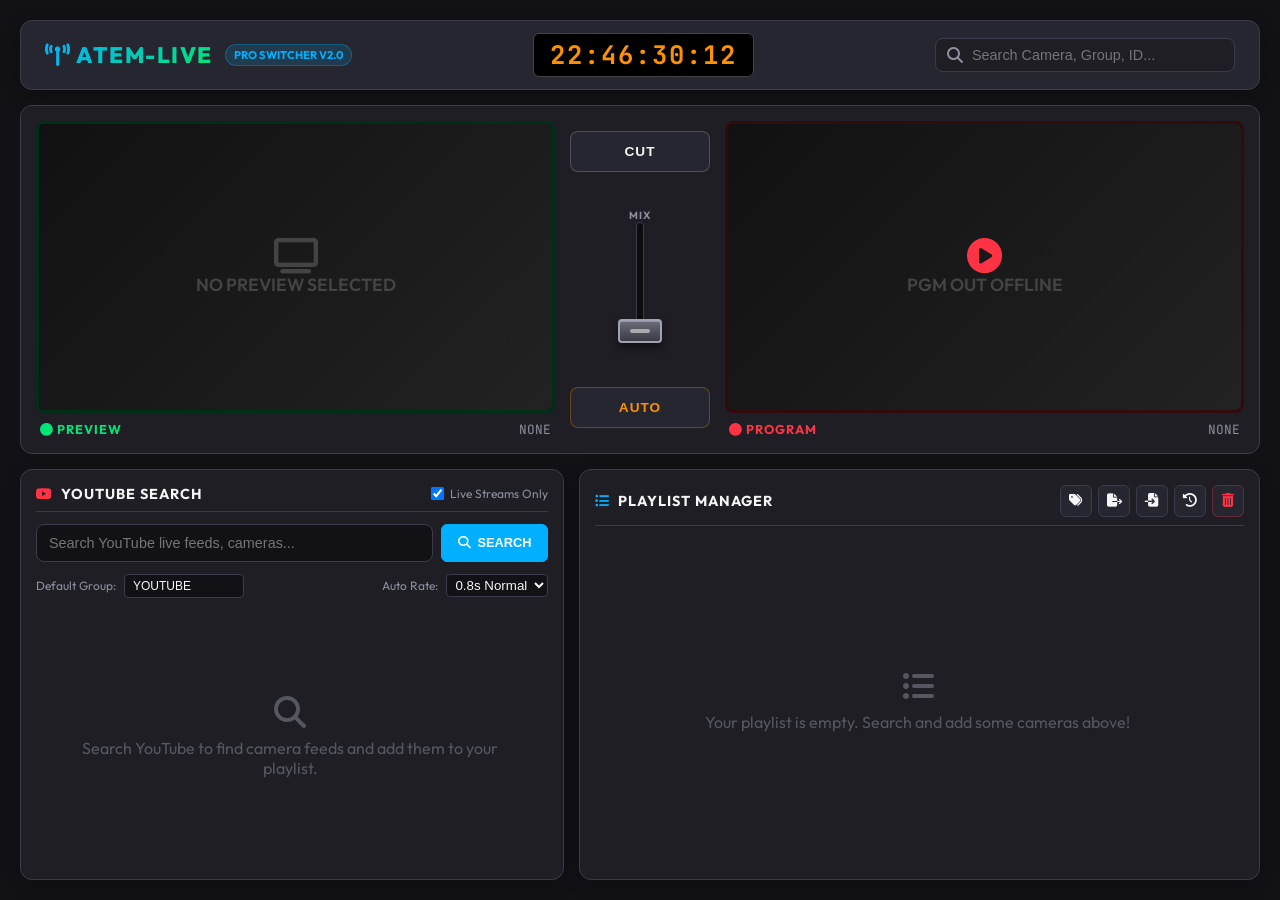
==== commit 1b3090e0: "Support search list previews and filter added items" ====
--- a/templates/console.html
+++ b/templates/console.html
@@ -320,6 +320,7 @@
         let originalZoom = 1.0;
         let originalPanX = 0;
         let originalPanY = 0;
+        let lastSearchResults = [];
 
         // --- Presets Data ---
         const PRESETS = {
@@ -481,8 +482,8 @@
 
             if (previewVideoId) {
                 pvwMon.classList.add('active-tally');
-                const item = playlist.find(v => v.id === previewVideoId);
-                pvwName.textContent = item ? `${item.name || item.id}` : previewVideoId;
+                const item = playlist.find(v => v.id === previewVideoId) || lastSearchResults.find(v => v.id === previewVideoId);
+                pvwName.textContent = item ? `${item.name || item.title || item.id}` : previewVideoId;
             } else {
                 pvwMon.classList.remove('active-tally');
                 pvwName.textContent = 'NONE';
@@ -555,14 +556,17 @@
 
         function renderSearchResults(results) {
             ytSearchResults.innerHTML = '';
-            if (results.length === 0) {
-                ytSearchResults.innerHTML = '<div style="text-align:center; padding: 15px; color: var(--text-muted); font-size: 0.8rem; width: 100%;">No results found.</div>';
+            lastSearchResults = results || [];
+            
+            // Filter out items already in the playlist
+            const filteredResults = lastSearchResults.filter(video => !playlist.some(item => item.id === video.id));
+            
+            if (filteredResults.length === 0) {
+                ytSearchResults.innerHTML = '<div style="text-align:center; padding: 15px; color: var(--text-muted); font-size: 0.8rem; width: 100%;">No new results found.</div>';
                 return;
             }
 
-            results.forEach(video => {
-                const isAlreadyAdded = playlist.some(item => item.id === video.id);
-                
+            filteredResults.forEach(video => {
                 const card = document.createElement('div');
                 card.className = 'yt-result-card';
 
@@ -585,14 +589,31 @@
                 info.appendChild(title);
                 info.appendChild(channel);
 
+                // PVW (Preview) button
+                const pvwBtn = document.createElement('button');
+                pvwBtn.className = `yt-result-pvw-btn ${video.id === previewVideoId ? 'active' : ''}`;
+                pvwBtn.innerHTML = '<i class="fa-solid fa-tv"></i>';
+                pvwBtn.title = 'Preview this feed';
+                
+                pvwBtn.onclick = (e) => {
+                    e.stopPropagation();
+                    if (previewVideoId === video.id) {
+                        previewVideoId = '';
+                    } else {
+                        previewVideoId = video.id;
+                    }
+                    syncMonitorPlayers();
+                    renderSearchResults(lastSearchResults);
+                };
+
+                // Add button
                 const addBtn = document.createElement('button');
-                addBtn.className = `yt-result-add-btn ${isAlreadyAdded ? 'added' : ''}`;
-                addBtn.innerHTML = isAlreadyAdded ? '<i class="fa-solid fa-check"></i>' : '<i class="fa-solid fa-plus"></i>';
-                addBtn.disabled = isAlreadyAdded;
-                addBtn.title = isAlreadyAdded ? 'Already added' : 'Add to playlist';
-
-                addBtn.onclick = async () => {
-                    if (playlist.some(item => item.id === video.id)) return;
+                addBtn.className = 'yt-result-add-btn';
+                addBtn.innerHTML = '<i class="fa-solid fa-plus"></i>';
+                addBtn.title = 'Add to playlist';
+
+                addBtn.onclick = async (e) => {
+                    e.stopPropagation();
                     
                     const group = ytDefaultGroup.value.trim().toUpperCase() || 'YOUTUBE';
                     playlist.push({
@@ -610,15 +631,11 @@
                     await savePlaylist();
                     renderSwitcherUI();
                     syncMonitorPlayers();
-
-                    addBtn.className = 'yt-result-add-btn added';
-                    addBtn.innerHTML = '<i class="fa-solid fa-check"></i>';
-                    addBtn.disabled = true;
-                    addBtn.title = 'Already added';
                 };
 
                 card.appendChild(thumb);
                 card.appendChild(info);
+                card.appendChild(pvwBtn);
                 card.appendChild(addBtn);
                 ytSearchResults.appendChild(card);
             });
@@ -626,6 +643,11 @@
 
         // --- Render Switcher UI (Redesigned Playlist Items Manager) ---
         function renderSwitcherUI() {
+            // Keep search results highlighting and filtering in sync with playlist
+            if (typeof lastSearchResults !== 'undefined' && lastSearchResults.length > 0) {
+                renderSearchResults(lastSearchResults);
+            }
+
             const grid = document.getElementById('playlist-items');
             grid.innerHTML = '';
 
@@ -930,6 +952,17 @@
                 alert("Please select a camera on PVW first to execute transition.");
                 return;
             }
+            
+            const pvwItem = playlist.find(v => v.id === previewVideoId);
+            if (!pvwItem) {
+                alert("Please add this camera to your playlist first to transition it live.");
+                return;
+            }
+            if (!pvwItem.starred) {
+                alert("Please star this camera in your playlist first to play it on the Dashboard.");
+                return;
+            }
+
             const temp = programVideoId;
             programVideoId = previewVideoId;
             previewVideoId = temp;
@@ -948,6 +981,16 @@
         document.getElementById('auto-btn').onclick = () => {
             if (!previewVideoId) {
                 alert("Please select a camera on PVW first to execute transition.");
+                return;
+            }
+
+            const pvwItem = playlist.find(v => v.id === previewVideoId);
+            if (!pvwItem) {
+                alert("Please add this camera to your playlist first to transition it live.");
+                return;
+            }
+            if (!pvwItem.starred) {
+                alert("Please star this camera in your playlist first to play it on the Dashboard.");
                 return;
             }
             
@@ -1013,6 +1056,15 @@
         function startTBarDrag(e) {
             if (!previewVideoId) {
                 alert("Please select a camera on PVW first to execute manual transition.");
+                return;
+            }
+            const pvwItem = playlist.find(v => v.id === previewVideoId);
+            if (!pvwItem) {
+                alert("Please add this camera to your playlist first to transition it live.");
+                return;
+            }
+            if (!pvwItem.starred) {
+                alert("Please star this camera in your playlist first to play it on the Dashboard.");
                 return;
             }
             isDraggingTBar = true;
--- a/static/css/console.css
+++ b/static/css/console.css
@@ -1050,3 +1050,31 @@
 .form-group input[type="range"]::-moz-range-thumb:hover {
     transform: scale(1.2);
 }
+
+/* Search list preview button styling */
+.yt-result-pvw-btn {
+    background: rgba(0, 230, 118, 0.15);
+    border: 1px solid var(--color-pvw);
+    color: var(--color-pvw);
+    width: 24px;
+    height: 24px;
+    border-radius: 50%;
+    cursor: pointer;
+    display: flex;
+    justify-content: center;
+    align-items: center;
+    font-size: 0.75rem;
+    flex-shrink: 0;
+    transition: all 0.2s;
+    margin-right: 4px;
+}
+.yt-result-pvw-btn:hover {
+    background: var(--color-pvw);
+    color: #fff;
+    transform: scale(1.1);
+}
+.yt-result-pvw-btn.active {
+    background: var(--color-pvw);
+    color: #fff;
+    box-shadow: 0 0 8px var(--color-pvw);
+}
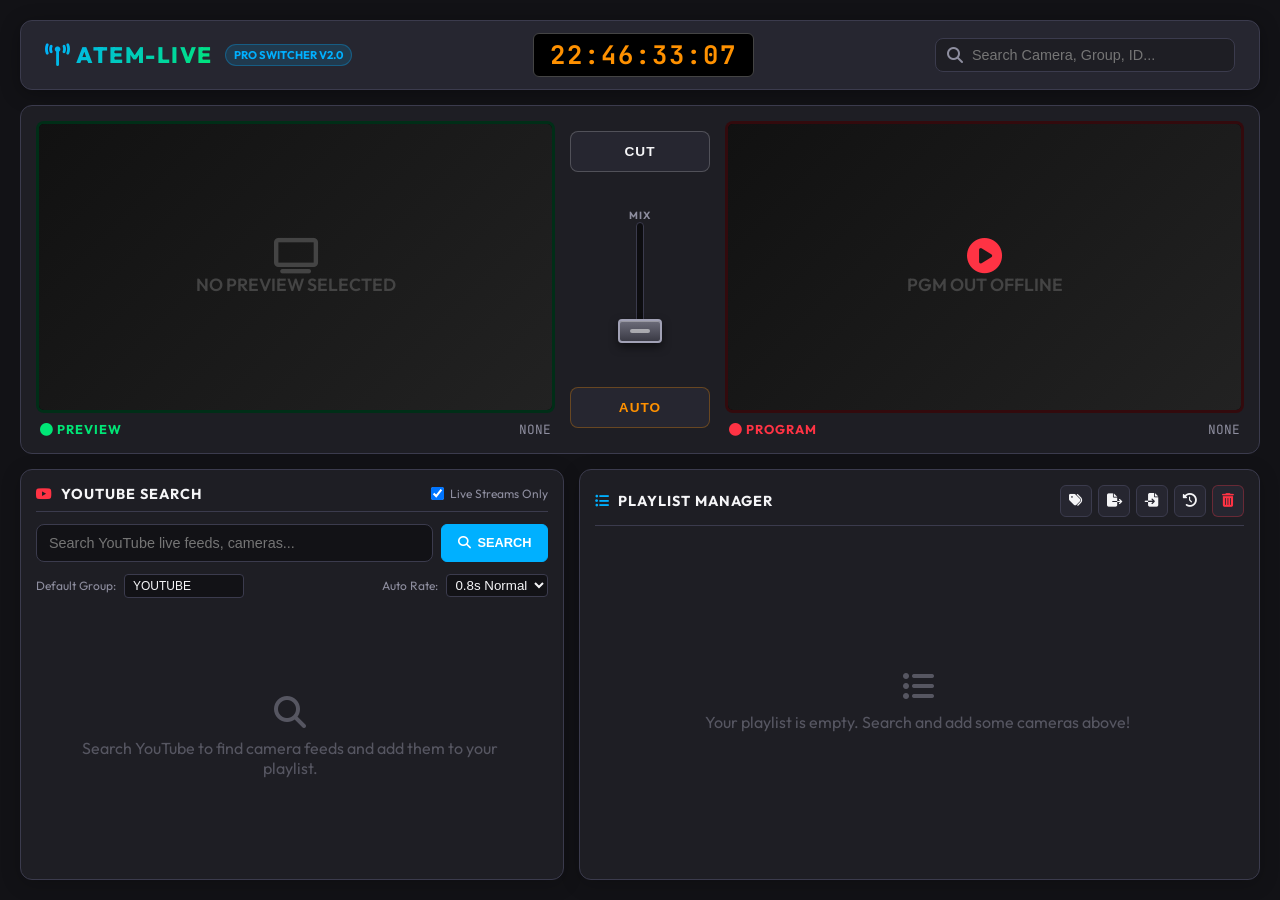
==== commit fb0351fa: "Allow console override transitions without playlist or star constraints" ====
--- a/templates/console.html
+++ b/templates/console.html
@@ -491,8 +491,8 @@
 
             if (programVideoId) {
                 pgmMon.classList.add('active-tally');
-                const item = playlist.find(v => v.id === programVideoId);
-                pgmName.textContent = item ? `${item.name || item.id}` : programVideoId;
+                const item = playlist.find(v => v.id === programVideoId) || lastSearchResults.find(v => v.id === programVideoId);
+                pgmName.textContent = item ? `${item.name || item.title || item.id}` : programVideoId;
             } else {
                 pgmMon.classList.remove('active-tally');
                 pgmName.textContent = 'NONE';
@@ -952,16 +952,6 @@
                 alert("Please select a camera on PVW first to execute transition.");
                 return;
             }
-            
-            const pvwItem = playlist.find(v => v.id === previewVideoId);
-            if (!pvwItem) {
-                alert("Please add this camera to your playlist first to transition it live.");
-                return;
-            }
-            if (!pvwItem.starred) {
-                alert("Please star this camera in your playlist first to play it on the Dashboard.");
-                return;
-            }
 
             const temp = programVideoId;
             programVideoId = previewVideoId;
@@ -981,16 +971,6 @@
         document.getElementById('auto-btn').onclick = () => {
             if (!previewVideoId) {
                 alert("Please select a camera on PVW first to execute transition.");
-                return;
-            }
-
-            const pvwItem = playlist.find(v => v.id === previewVideoId);
-            if (!pvwItem) {
-                alert("Please add this camera to your playlist first to transition it live.");
-                return;
-            }
-            if (!pvwItem.starred) {
-                alert("Please star this camera in your playlist first to play it on the Dashboard.");
                 return;
             }
             
@@ -1056,15 +1036,6 @@
         function startTBarDrag(e) {
             if (!previewVideoId) {
                 alert("Please select a camera on PVW first to execute manual transition.");
-                return;
-            }
-            const pvwItem = playlist.find(v => v.id === previewVideoId);
-            if (!pvwItem) {
-                alert("Please add this camera to your playlist first to transition it live.");
-                return;
-            }
-            if (!pvwItem.starred) {
-                alert("Please star this camera in your playlist first to play it on the Dashboard.");
                 return;
             }
             isDraggingTBar = true;
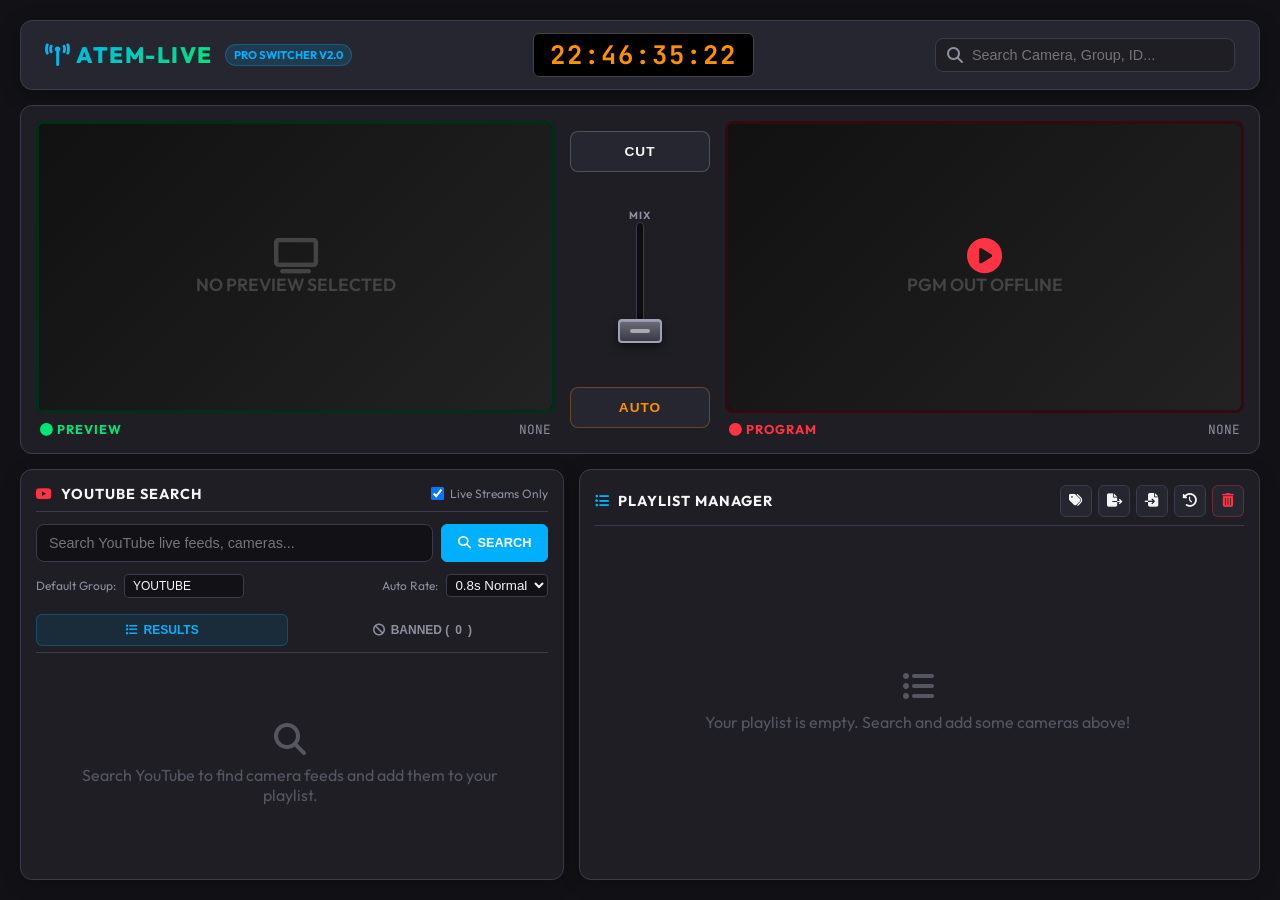
==== commit eb7b9ed4: "feat: search 100 items, exclude playlist/banned items, add banned list and tabs" ====
--- a/templates/console.html
+++ b/templates/console.html
@@ -135,6 +135,15 @@
                     </select>
                 </div>
 
+                <div class="search-tabs">
+                    <button class="search-tab-btn active" id="search-tab-results">
+                        <i class="fa-solid fa-list"></i> RESULTS
+                    </button>
+                    <button class="search-tab-btn" id="search-tab-banned">
+                        <i class="fa-solid fa-ban"></i> BANNED (<span id="banned-count">0</span>)
+                    </button>
+                </div>
+
                 <div class="search-results-list" id="yt-search-results">
                     <div class="panel-placeholder">
                         <i class="fa-solid fa-magnifying-glass fa-2x"></i>
@@ -307,6 +316,8 @@
 
         // --- System State ---
         let playlist = [];
+        let bannedList = [];
+        let activeSearchTab = 'results'; // 'results' or 'banned'
         let programVideoId = '';
         let previewVideoId = '';
         let searchQuery = '';
@@ -387,6 +398,36 @@
             sendCommand({ action: 'refresh_playlist' });
         }
 
+        // --- Load & Save Banned List ---
+        async function loadBannedList() {
+            try {
+                const res = await fetch('/banned');
+                const data = await res.json();
+                bannedList = data.banned || [];
+                document.getElementById('banned-count').textContent = bannedList.length;
+                if (activeSearchTab === 'banned') {
+                    renderBannedList();
+                } else if (typeof renderSearchResults === 'function') {
+                    renderSearchResults(lastSearchResults);
+                }
+            } catch(e) {
+                console.error("Console: Error loading banned list", e);
+            }
+        }
+
+        async function saveBannedList() {
+            try {
+                await fetch('/banned', {
+                    method: 'POST',
+                    headers: { 'Content-Type': 'application/json' },
+                    body: JSON.stringify({ banned: bannedList })
+                });
+                document.getElementById('banned-count').textContent = bannedList.length;
+            } catch(e) {
+                console.error("Console: Error saving banned list", e);
+            }
+        }
+
         // --- YouTube Embed Players ---
         function onYouTubeIframeAPIReady() {
             console.log("Console: YouTube API Ready, building monitors...");
@@ -422,6 +463,7 @@
             });
 
             loadPlaylist();
+            loadBannedList();
         }
 
         function syncMonitorPlayers() {
@@ -524,9 +566,32 @@
         const ytSearchResults = document.getElementById('yt-search-results');
         const ytDefaultGroup = document.getElementById('yt-default-group');
 
+        // Tab buttons
+        const tabResults = document.getElementById('search-tab-results');
+        const tabBanned = document.getElementById('search-tab-banned');
+
+        tabResults.onclick = () => {
+            activeSearchTab = 'results';
+            tabResults.classList.add('active');
+            tabBanned.classList.remove('active');
+            renderSearchResults(lastSearchResults);
+        };
+
+        tabBanned.onclick = () => {
+            activeSearchTab = 'banned';
+            tabBanned.classList.add('active');
+            tabResults.classList.remove('active');
+            renderBannedList();
+        };
+
         async function performYoutubeSearch() {
             const query = ytSearchQuery.value.trim();
             if (!query) return;
+
+            // Switch to RESULTS tab on new search
+            activeSearchTab = 'results';
+            tabResults.classList.add('active');
+            tabBanned.classList.remove('active');
 
             ytSearchBtn.disabled = true;
             ytSearchBtn.innerHTML = '<i class="fa-solid fa-spinner fa-spin"></i>';
@@ -554,12 +619,102 @@
             }
         };
 
+        async function banVideo(video) {
+            if (!bannedList.some(item => item.id === video.id)) {
+                bannedList.push({
+                    id: video.id,
+                    title: video.title || 'Untitled Video',
+                    channel: video.channel || 'Unknown Channel',
+                    thumbnail: video.thumbnail || `https://img.youtube.com/vi/${video.id}/mqdefault.jpg`
+                });
+                await saveBannedList();
+                
+                if (previewVideoId === video.id) {
+                    previewVideoId = '';
+                    syncMonitorPlayers();
+                }
+
+                if (activeSearchTab === 'results') {
+                    renderSearchResults(lastSearchResults);
+                } else {
+                    renderBannedList();
+                }
+                renderSwitcherUI();
+            }
+        }
+
+        async function unbanVideo(videoId) {
+            bannedList = bannedList.filter(item => item.id !== videoId);
+            await saveBannedList();
+            
+            if (activeSearchTab === 'results') {
+                renderSearchResults(lastSearchResults);
+            } else {
+                renderBannedList();
+            }
+        }
+
+        function renderBannedList() {
+            ytSearchResults.innerHTML = '';
+            if (bannedList.length === 0) {
+                ytSearchResults.innerHTML = '<div style="text-align:center; padding: 20px; color: var(--text-muted); font-size: 0.8rem; width: 100%;">No banned items.</div>';
+                return;
+            }
+
+            bannedList.forEach(video => {
+                const card = document.createElement('div');
+                card.className = 'yt-result-card';
+
+                const thumb = document.createElement('div');
+                thumb.className = 'yt-result-thumb';
+                thumb.style.backgroundImage = `url('${video.thumbnail || "https://img.youtube.com/vi/" + video.id + "/mqdefault.jpg"}')`;
+
+                const info = document.createElement('div');
+                info.className = 'yt-result-info';
+
+                const title = document.createElement('div');
+                title.className = 'yt-result-title';
+                title.textContent = video.title || 'Untitled Video';
+                title.title = video.title;
+
+                const channel = document.createElement('div');
+                channel.className = 'yt-result-channel';
+                channel.textContent = video.channel || 'Unknown Channel';
+
+                info.appendChild(title);
+                info.appendChild(channel);
+
+                // Unban button
+                const unbanBtn = document.createElement('button');
+                unbanBtn.className = 'yt-result-unban-btn';
+                unbanBtn.innerHTML = '<i class="fa-solid fa-eye"></i>';
+                unbanBtn.title = 'Remove ban';
+                unbanBtn.onclick = (e) => {
+                    e.stopPropagation();
+                    unbanVideo(video.id);
+                };
+
+                card.appendChild(thumb);
+                card.appendChild(info);
+                card.appendChild(unbanBtn);
+                ytSearchResults.appendChild(card);
+            });
+        }
+
         function renderSearchResults(results) {
             ytSearchResults.innerHTML = '';
             lastSearchResults = results || [];
-            
-            // Filter out items already in the playlist
-            const filteredResults = lastSearchResults.filter(video => !playlist.some(item => item.id === video.id));
+
+            if (activeSearchTab === 'banned') {
+                renderBannedList();
+                return;
+            }
+            
+            // Filter out items already in the playlist or banned list
+            const filteredResults = lastSearchResults.filter(video => 
+                !playlist.some(item => item.id === video.id) &&
+                !bannedList.some(item => item.id === video.id)
+            );
             
             if (filteredResults.length === 0) {
                 ytSearchResults.innerHTML = '<div style="text-align:center; padding: 15px; color: var(--text-muted); font-size: 0.8rem; width: 100%;">No new results found.</div>';
@@ -606,6 +761,16 @@
                     renderSearchResults(lastSearchResults);
                 };
 
+                // Ban button
+                const banBtn = document.createElement('button');
+                banBtn.className = 'yt-result-ban-btn';
+                banBtn.innerHTML = '<i class="fa-solid fa-ban"></i>';
+                banBtn.title = 'Ban from future searches';
+                banBtn.onclick = (e) => {
+                    e.stopPropagation();
+                    banVideo(video);
+                };
+
                 // Add button
                 const addBtn = document.createElement('button');
                 addBtn.className = 'yt-result-add-btn';
@@ -636,6 +801,7 @@
                 card.appendChild(thumb);
                 card.appendChild(info);
                 card.appendChild(pvwBtn);
+                card.appendChild(banBtn);
                 card.appendChild(addBtn);
                 ytSearchResults.appendChild(card);
             });
--- a/static/css/console.css
+++ b/static/css/console.css
@@ -1078,3 +1078,92 @@
     color: #fff;
     box-shadow: 0 0 8px var(--color-pvw);
 }
+
+/* Tabs container below settings */
+.search-tabs {
+    display: flex;
+    gap: 8px;
+    border-bottom: 1px solid var(--border-color);
+    padding-bottom: 6px;
+    margin-top: 4px;
+}
+
+.search-tab-btn {
+    flex: 1;
+    background: transparent;
+    border: 1px solid transparent;
+    color: var(--text-muted);
+    padding: 8px;
+    border-radius: 6px;
+    font-size: 0.75rem;
+    font-weight: 700;
+    cursor: pointer;
+    display: flex;
+    align-items: center;
+    justify-content: center;
+    gap: 6px;
+    transition: all 0.2s;
+    text-transform: uppercase;
+}
+
+.search-tab-btn:hover {
+    color: var(--text-main);
+    background: rgba(255, 255, 255, 0.05);
+    border-color: rgba(255, 255, 255, 0.1);
+}
+
+.search-tab-btn.active {
+    color: var(--color-blue);
+    background: rgba(0, 176, 255, 0.1);
+    border-color: rgba(0, 176, 255, 0.25);
+}
+
+/* YouTube Search result ban button styling */
+.yt-result-ban-btn {
+    background: rgba(255, 51, 68, 0.15);
+    border: 1px solid var(--color-pgm);
+    color: var(--color-pgm);
+    width: 24px;
+    height: 24px;
+    border-radius: 50%;
+    cursor: pointer;
+    display: flex;
+    justify-content: center;
+    align-items: center;
+    font-size: 0.75rem;
+    flex-shrink: 0;
+    transition: all 0.2s;
+    margin-right: 4px;
+}
+
+.yt-result-ban-btn:hover {
+    background: var(--color-pgm);
+    color: #fff;
+    transform: scale(1.1);
+    box-shadow: 0 0 8px var(--color-pgm);
+}
+
+/* Banned List Unban button styling */
+.yt-result-unban-btn {
+    background: rgba(0, 176, 255, 0.15);
+    border: 1px solid var(--color-blue);
+    color: var(--color-blue);
+    width: 24px;
+    height: 24px;
+    border-radius: 50%;
+    cursor: pointer;
+    display: flex;
+    justify-content: center;
+    align-items: center;
+    font-size: 0.75rem;
+    flex-shrink: 0;
+    transition: all 0.2s;
+}
+
+.yt-result-unban-btn:hover {
+    background: var(--color-blue);
+    color: #fff;
+    transform: scale(1.1);
+    box-shadow: 0 0 8px var(--color-blue);
+}
+
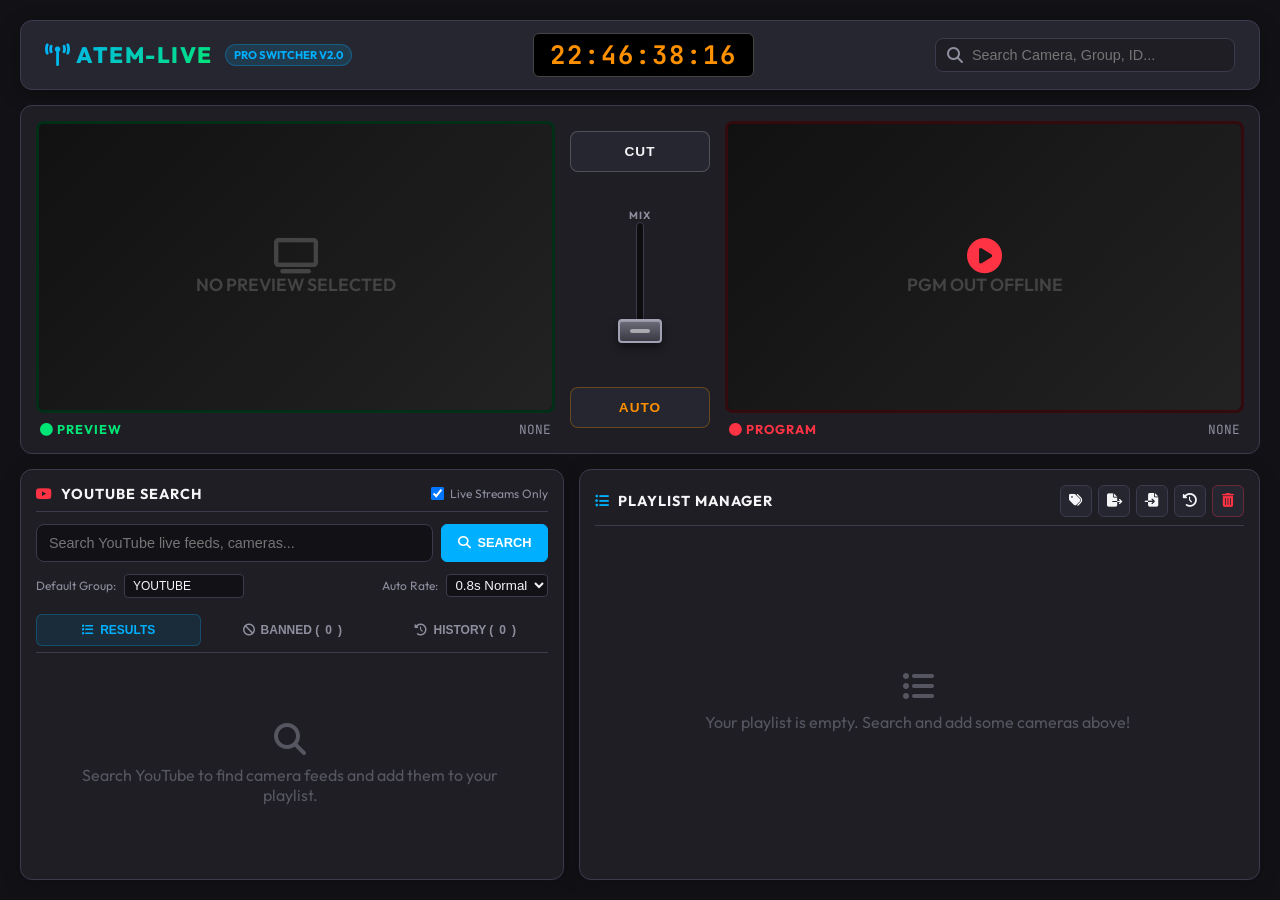
==== commit 55db3407: "feat: add watched history tab, exclude history from search, support clear history" ====
--- a/templates/console.html
+++ b/templates/console.html
@@ -142,6 +142,9 @@
                     <button class="search-tab-btn" id="search-tab-banned">
                         <i class="fa-solid fa-ban"></i> BANNED (<span id="banned-count">0</span>)
                     </button>
+                    <button class="search-tab-btn" id="search-tab-history">
+                        <i class="fa-solid fa-clock-rotate-left"></i> HISTORY (<span id="history-count">0</span>)
+                    </button>
                 </div>
 
                 <div class="search-results-list" id="yt-search-results">
@@ -317,7 +320,8 @@
         // --- System State ---
         let playlist = [];
         let bannedList = [];
-        let activeSearchTab = 'results'; // 'results' or 'banned'
+        let historyList = [];
+        let activeSearchTab = 'results'; // 'results', 'banned', or 'history'
         let programVideoId = '';
         let previewVideoId = '';
         let searchQuery = '';
@@ -428,6 +432,36 @@
             }
         }
 
+        // --- Load & Save History ---
+        async function loadHistoryList() {
+            try {
+                const res = await fetch('/history');
+                const data = await res.json();
+                historyList = data.history || [];
+                document.getElementById('history-count').textContent = historyList.length;
+                if (activeSearchTab === 'history') {
+                    renderHistoryList();
+                } else if (typeof renderSearchResults === 'function') {
+                    renderSearchResults(lastSearchResults);
+                }
+            } catch(e) {
+                console.error("Console: Error loading history", e);
+            }
+        }
+
+        async function saveHistoryList() {
+            try {
+                await fetch('/history', {
+                    method: 'POST',
+                    headers: { 'Content-Type': 'application/json' },
+                    body: JSON.stringify({ history: historyList })
+                });
+                document.getElementById('history-count').textContent = historyList.length;
+            } catch(e) {
+                console.error("Console: Error saving history", e);
+            }
+        }
+
         // --- YouTube Embed Players ---
         function onYouTubeIframeAPIReady() {
             console.log("Console: YouTube API Ready, building monitors...");
@@ -464,6 +498,7 @@
 
             loadPlaylist();
             loadBannedList();
+            loadHistoryList();
         }
 
         function syncMonitorPlayers() {
@@ -483,6 +518,7 @@
                     pgmPlayer.loadVideoById({ videoId: programVideoId });
                     pgmPlayer.mute();
                     document.getElementById('pgm-placeholder').style.display = 'none';
+                    addToHistory(programVideoId);
                 } else {
                     pgmPlayer.stopVideo();
                     document.getElementById('pgm-placeholder').style.display = 'flex';
@@ -569,11 +605,13 @@
         // Tab buttons
         const tabResults = document.getElementById('search-tab-results');
         const tabBanned = document.getElementById('search-tab-banned');
+        const tabHistory = document.getElementById('search-tab-history');
 
         tabResults.onclick = () => {
             activeSearchTab = 'results';
             tabResults.classList.add('active');
             tabBanned.classList.remove('active');
+            tabHistory.classList.remove('active');
             renderSearchResults(lastSearchResults);
         };
 
@@ -581,7 +619,16 @@
             activeSearchTab = 'banned';
             tabBanned.classList.add('active');
             tabResults.classList.remove('active');
+            tabHistory.classList.remove('active');
             renderBannedList();
+        };
+
+        tabHistory.onclick = () => {
+            activeSearchTab = 'history';
+            tabHistory.classList.add('active');
+            tabResults.classList.remove('active');
+            tabBanned.classList.remove('active');
+            renderHistoryList();
         };
 
         async function performYoutubeSearch() {
@@ -592,6 +639,7 @@
             activeSearchTab = 'results';
             tabResults.classList.add('active');
             tabBanned.classList.remove('active');
+            tabHistory.classList.remove('active');
 
             ytSearchBtn.disabled = true;
             ytSearchBtn.innerHTML = '<i class="fa-solid fa-spinner fa-spin"></i>';
@@ -701,6 +749,118 @@
             });
         }
 
+        async function addToHistory(id) {
+            if (!id) return;
+            if (historyList.some(item => item.id === id)) return;
+
+            let title = 'Untitled Video';
+            let channel = 'Unknown Channel';
+            let thumbnail = `https://img.youtube.com/vi/${id}/mqdefault.jpg`;
+            
+            const item = playlist.find(v => v.id === id) || lastSearchResults.find(v => v.id === id);
+            if (item) {
+                title = item.name || item.title || title;
+                channel = item.channel || channel;
+                thumbnail = item.thumbnail || thumbnail;
+            }
+
+            historyList.push({ id, title, channel, thumbnail });
+            await saveHistoryList();
+
+            if (activeSearchTab === 'results') {
+                renderSearchResults(lastSearchResults);
+            } else if (activeSearchTab === 'history') {
+                renderHistoryList();
+            }
+            renderSwitcherUI();
+        }
+
+        async function unhistoryVideo(videoId) {
+            historyList = historyList.filter(item => item.id !== videoId);
+            await saveHistoryList();
+            
+            if (activeSearchTab === 'results') {
+                renderSearchResults(lastSearchResults);
+            } else if (activeSearchTab === 'history') {
+                renderHistoryList();
+            }
+        }
+
+        async function clearHistory() {
+            if (confirm("Are you sure you want to CLEAR the watch history?")) {
+                historyList = [];
+                await saveHistoryList();
+                if (activeSearchTab === 'results') {
+                    renderSearchResults(lastSearchResults);
+                } else if (activeSearchTab === 'history') {
+                    renderHistoryList();
+                }
+            }
+        }
+
+        function renderHistoryList() {
+            ytSearchResults.innerHTML = '';
+            
+            if (historyList.length > 0) {
+                const clearHeader = document.createElement('div');
+                clearHeader.style.display = 'flex';
+                clearHeader.style.justifyContent = 'flex-end';
+                clearHeader.style.padding = '4px 8px';
+                
+                const clearBtn = document.createElement('button');
+                clearBtn.className = 'btn-secondary';
+                clearBtn.style.padding = '4px 10px';
+                clearBtn.style.fontSize = '0.7rem';
+                clearBtn.innerHTML = '<i class="fa-solid fa-trash-can"></i> CLEAR ALL';
+                clearBtn.onclick = clearHistory;
+                
+                clearHeader.appendChild(clearBtn);
+                ytSearchResults.appendChild(clearHeader);
+            } else {
+                ytSearchResults.innerHTML = '<div style="text-align:center; padding: 20px; color: var(--text-muted); font-size: 0.8rem; width: 100%;">No watch history.</div>';
+                return;
+            }
+
+            historyList.forEach(video => {
+                const card = document.createElement('div');
+                card.className = 'yt-result-card';
+
+                const thumb = document.createElement('div');
+                thumb.className = 'yt-result-thumb';
+                thumb.style.backgroundImage = `url('${video.thumbnail || "https://img.youtube.com/vi/" + video.id + "/mqdefault.jpg"}')`;
+
+                const info = document.createElement('div');
+                info.className = 'yt-result-info';
+
+                const title = document.createElement('div');
+                title.className = 'yt-result-title';
+                title.textContent = video.title || 'Untitled Video';
+                title.title = video.title;
+
+                const channel = document.createElement('div');
+                channel.className = 'yt-result-channel';
+                channel.textContent = video.channel || 'Unknown Channel';
+
+                info.appendChild(title);
+                info.appendChild(channel);
+
+                // Unhistory button
+                const unhistBtn = document.createElement('button');
+                unhistBtn.className = 'yt-result-unban-btn';
+                unhistBtn.innerHTML = '<i class="fa-solid fa-rotate-left"></i>';
+                unhistBtn.title = 'Remove from history';
+                unhistBtn.onclick = (e) => {
+                    e.stopPropagation();
+                    unhistoryVideo(video.id);
+                };
+
+                card.appendChild(thumb);
+                card.appendChild(info);
+                card.appendChild(unhistBtn);
+                ytSearchResults.appendChild(card);
+            });
+        }
+
         function renderSearchResults(results) {
             ytSearchResults.innerHTML = '';
             lastSearchResults = results || [];
@@ -709,11 +869,16 @@
                 renderBannedList();
                 return;
             }
-            
-            // Filter out items already in the playlist or banned list
+            if (activeSearchTab === 'history') {
+                renderHistoryList();
+                return;
+            }
+            
+            // Filter out items already in the playlist, banned list, or history list
             const filteredResults = lastSearchResults.filter(video => 
                 !playlist.some(item => item.id === video.id) &&
-                !bannedList.some(item => item.id === video.id)
+                !bannedList.some(item => item.id === video.id) &&
+                !historyList.some(item => item.id === video.id)
             );
             
             if (filteredResults.length === 0) {
